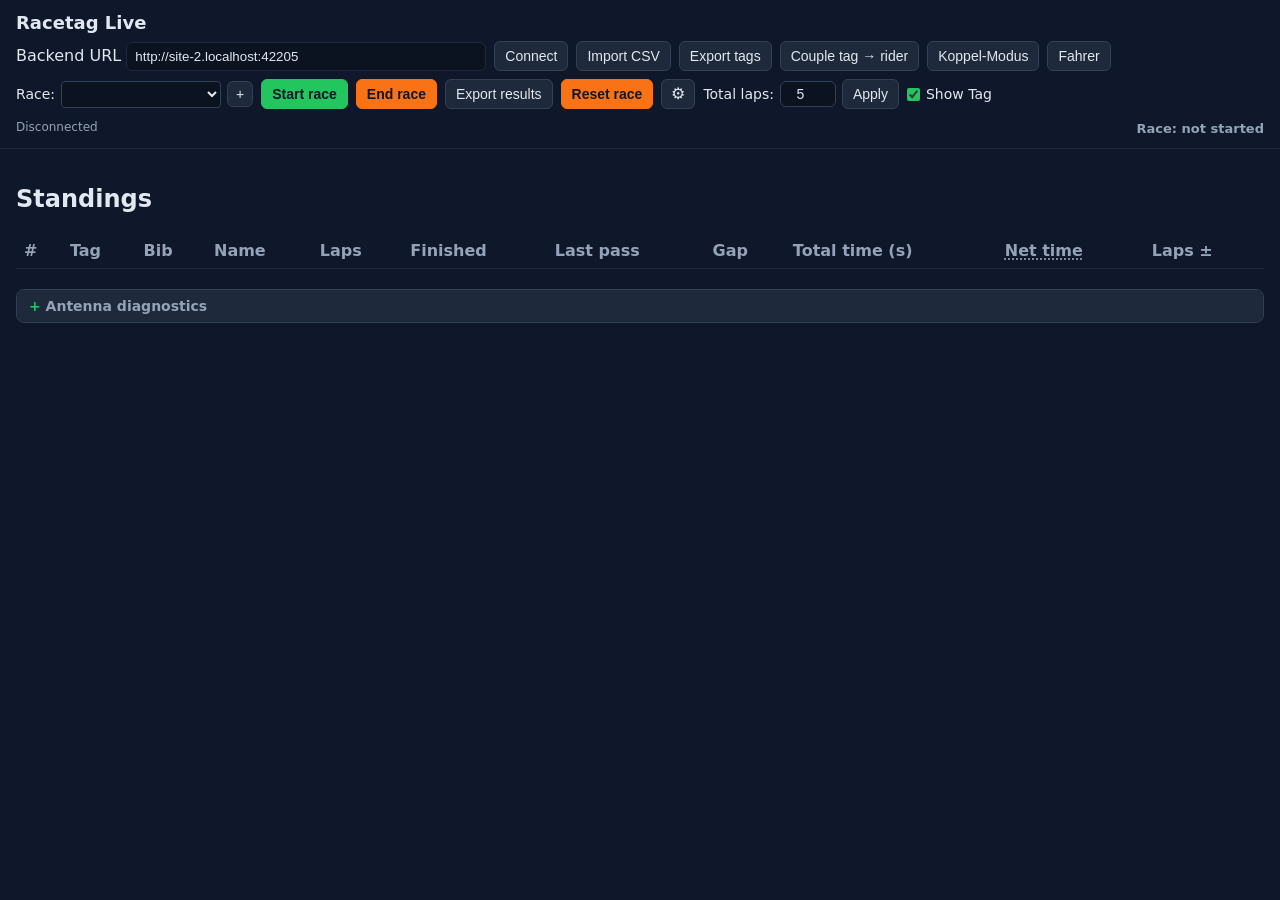
==== apps/frontend/index.html @ c3d9b05a "feat(coupling): auto-assign loop (W-077) — app shows number, wave couples it Assembly-line labelling" ====
<!doctype html>
<html lang="en">
  <head>
    <meta charset="utf-8" />
    <meta name="viewport" content="width=device-width, initial-scale=1" />
    <title>Racetag Live</title>
    <link rel="stylesheet" href="./styles.css" />
  </head>
  <body>
    <header>
      <h1>Racetag Live</h1>
      <div class="controls">
        <label>Backend URL
          <input id="backendUrl" type="text" />
        </label>
        <button id="connectBtn">Connect</button>
        <input id="csvFile" type="file" accept=".csv,.txt" style="display: none;" />
        <button id="importCsvBtn">Import CSV</button>
        <!-- Tag inventory: wave tags in a scratch race, download an
             import-ready start-list template of everything that was read -->
        <button id="exportTagsBtn"
          title="Download every tag read in this race as a start-list CSV template (wave tags, then export)">
          Export tags</button>
        <!-- W-012: Register rider button -->
        <button id="coupleTagBtn">Couple tag &#x2192; rider</button>
        <!-- W-075: serial coupling mode toggle -->
        <button id="coupleModeBtn"
          title="Serien-Kopplung: Tag scannen, Nummer tippen, Enter — viele Tags nacheinander">
          Koppel-Modus</button>
        <!-- W-076: rider editor (no reader needed; also via double-click on a
             standings row) -->
        <button id="ridersBtn"
          title="Fahrer suchen und bearbeiten — Name/Nummer ohne Reader eintragen (Nachmeldungen), optional in allen Rennen">
          Fahrer</button>
        <!-- Multi-race: race selector + create -->
        <label class="toggle-control race-select-control">
          Race:
          <select id="raceSelect"></select>
          <button id="newRaceBtn" title="Create a new race">+</button>
        </label>
        <!-- Race start (explicit-start model) -->
        <button id="startRaceBtn" class="btn-primary">Start race</button>
        <!-- End race (multi-race) -->
        <button id="endRaceBtn" class="btn-warn">End race</button>
        <!-- Reopen (undo accidental End race) — hidden unless race ended -->
        <button id="reopenRaceBtn" hidden>Reopen race</button>
        <!-- Export CSV results -->
        <button id="exportCsvBtn">Export results</button>
        <!-- W-036: Reset race -->
        <button id="resetRaceBtn" class="btn-warn">Reset race</button>
        <!-- W-074: Settings -->
        <button id="settingsBtn" class="btn-icon" title="Settings" aria-label="Open settings">&#9881;</button>
        <!-- W-036: Total laps -->
        <label class="toggle-control laps-control">
          Total laps:
          <input id="totalLapsInput" type="number" min="1" max="999" value="5" />
          <button id="applyLapsBtn">Apply</button>
        </label>
        <label class="toggle-control">
          <input id="tagColumnToggle" type="checkbox" checked />
          Show Tag
        </label>
      </div>
      <div class="status" id="status">Disconnected</div>
      <div class="race-status" id="raceStatus">Race: not started</div>
    </header>

    <main>
      <!-- W-013: CSV import errors collapsible -->
      <div id="importErrors" hidden>
        <button id="importErrorsToggle" class="import-errors-toggle">Show import errors</button>
        <ul id="importErrorList" class="import-error-list" hidden></ul>
      </div>

      <!-- W-075: Serial coupling mode panel. Standings stay visible below;
           the big card is readable across the gluing table. -->
      <section id="couplePanel" class="couple-panel" hidden>
        <div class="couple-panel-header">
          <h2>Koppel-Modus</h2>
          <span id="coupleCounter" class="couple-counter">0 gekoppelt</span>
          <label class="toggle-control">
            <input id="coupleBeepToggle" type="checkbox" checked /> Ton
          </label>
          <button id="coupleModeCloseBtn">Beenden</button>
        </div>
        <div id="coupleCard" class="couple-card couple-card--waiting">
          <div id="coupleCardState" class="couple-card-state">Tag an die Antenne halten&#8230;</div>
          <div id="coupleCardMain" class="couple-card-main"></div>
          <div id="coupleCardTag" class="couple-card-tag"></div>
          <div id="coupleQueueNote" class="couple-queue-note" hidden></div>
          <button id="coupleRecoupleBtn" hidden>&#196;ndern (neu koppeln)</button>
        </div>
        <!-- W-077: auto-assign loop — the app shows the next free number from
             the race's Nummernzirkel; waving an unknown tag couples it
             automatically and advances. Built for bulk labelling + tag
             recycling between races. -->
        <div class="couple-auto">
          <input id="coupleAutoRanges" type="text"
            placeholder="Nummernzirkel, z.B. 1-75 oder 101-175,181-190" />
          <button id="coupleAutoStartBtn" class="btn-primary">Auto-Zuweisung starten</button>
          <button id="coupleAutoStopBtn" hidden>Auto stoppen</button>
        </div>
        <div class="couple-form">
          <div class="modal-field">
            <label for="coupleBib">Startnummer</label>
            <input id="coupleBib" type="number" min="1" placeholder="z.B. 42" disabled />
          </div>
          <div class="modal-field">
            <label for="coupleName">Name (optional)</label>
            <input id="coupleName" type="text" disabled />
          </div>
          <div id="coupleWarn" class="modal-error" hidden></div>
          <div class="modal-actions">
            <button id="coupleSaveBtn" class="btn-primary" disabled>Speichern (Enter)</button>
            <button id="coupleSkipBtn">&#220;berspringen</button>
          </div>
        </div>
        <ul id="coupleLog" class="couple-log"></ul>
      </section>

      <section>
        <h2>Standings</h2>
        <table id="standingsTable">
          <thead>
            <tr>
              <th>#</th>
              <th class="tag-col">Tag</th>
              <th>Bib</th>
              <th>Name</th>
              <th>Laps</th>
              <th>Finished</th>
              <th>Last pass</th>
              <th>Gap</th>
              <th>Total time (s)</th>
              <th id="netTimeHeader" class="sortable-header"
                  title="Click to sort by net time (TT result) — click again for official order">Net time</th>
              <th>Laps&nbsp;±</th>
            </tr>
          </thead>
          <tbody></tbody>
        </table>
      </section>

      <!-- W-051: Antenna diagnostics panel (collapsed by default) -->
      <details id="diagnosticsPanel" class="diagnostics-panel">
        <summary>Antenna diagnostics</summary>
        <div class="diagnostics-body">
          <table id="diagnosticsTable">
            <thead>
              <tr>
                <th>Antenna</th>
                <th>Reads (last 60 s)</th>
              </tr>
            </thead>
            <tbody></tbody>
          </table>
        </div>
      </details>
    </main>

    <!-- W-012: Register rider modal
         DOM structure:
           #registerModal (backdrop, role=dialog, aria-modal=true)
             .modal-box
               h2 "Register rider"
               .modal-field  label + #modalTagId (readonly)
               .modal-field  label + #modalBib (number input)
               .modal-field  label + #modalName (text input)
               #modalError   (hidden error banner)
               .modal-actions
                 #modalSaveBtn
                 #modalCancelBtn
                 #modalRetryBtn (hidden until 401)
    -->
    <!-- W-076: Rider editor — edit bib/name WITHOUT a reader (late entries),
         search by number, optional propagation to all races (day model). -->
    <div id="ridersModal" class="modal-backdrop" role="dialog" aria-modal="true"
         aria-labelledby="ridersModalTitle" hidden>
      <div class="modal-box riders-box">
        <h2 id="ridersModalTitle" class="modal-title">Fahrer bearbeiten</h2>
        <div class="modal-field">
          <label for="ridersSearch">Suche (Nummer / Name / Tag)</label>
          <input id="ridersSearch" type="text" placeholder="z.B. 57" autocomplete="off" />
        </div>
        <ul id="ridersList" class="riders-list"></ul>
        <div class="modal-field">
          <label for="riderEditTag">Tag-ID</label>
          <input id="riderEditTag" type="text" readonly />
        </div>
        <div class="modal-field">
          <label for="riderEditBib">Startnummer</label>
          <input id="riderEditBib" type="number" min="1" />
        </div>
        <div class="modal-field">
          <label for="riderEditName">Name</label>
          <input id="riderEditName" type="text" />
        </div>
        <!-- Default OFF: with per-race Nummernzirkel + tag recycling the same
             tag carries DIFFERENT numbers in different races — propagating
             would corrupt earlier races' results. Tick only for a rider who
             genuinely keeps tag+number across races. -->
        <div class="modal-checkbox-row">
          <input id="riderEditAllRaces" type="checkbox" />
          <label for="riderEditAllRaces">In allen Rennen übernehmen (nur wenn Tag+Nummer den ganzen Tag behalten!)</label>
        </div>
        <div id="riderEditError" class="modal-error" hidden></div>
        <div class="modal-actions">
          <button id="riderEditSaveBtn" class="btn-primary" disabled>Speichern</button>
          <button id="ridersCloseBtn">Schließen</button>
        </div>
      </div>
    </div>

    <div id="registerModal" class="modal-backdrop" role="dialog" aria-modal="true"
         aria-labelledby="registerModalTitle" hidden>
      <div class="modal-box">
        <h2 id="registerModalTitle" class="modal-title">Register rider</h2>

        <div class="modal-field">
          <label for="modalTagId">Tag ID</label>
          <input id="modalTagId" type="text" readonly />
        </div>

        <div class="modal-field">
          <label for="modalBib">Bib number</label>
          <input id="modalBib" type="number" min="1" placeholder="e.g. 42" />
        </div>

        <div class="modal-field">
          <label for="modalName">Rider name</label>
          <input id="modalName" type="text" placeholder="e.g. Jane Doe" />
        </div>

        <div id="modalError" class="modal-error" hidden></div>

        <div class="modal-actions">
          <button id="modalSaveBtn" class="btn-primary">Save</button>
          <button id="modalCancelBtn">Cancel</button>
          <button id="modalRetryBtn" class="btn-warn" hidden>Retry</button>
        </div>
      </div>
    </div>

    <!-- Multi-race: create-race modal -->
    <div id="newRaceModal" class="modal-backdrop" role="dialog" aria-modal="true"
         aria-labelledby="newRaceModalTitle" hidden>
      <div class="modal-box">
        <h2 id="newRaceModalTitle" class="modal-title">Create race</h2>

        <div class="modal-field">
          <label for="newRaceName">Race name</label>
          <input id="newRaceName" type="text" placeholder="e.g. Volksradrennen Sonntag" />
        </div>

        <div class="modal-field">
          <label for="newRaceScheduled">Scheduled date / time</label>
          <input id="newRaceScheduled" type="datetime-local" />
        </div>

        <div class="modal-field">
          <label for="newRaceFormat">Race format</label>
          <select id="newRaceFormat">
            <option value="laps" selected>Fixed laps</option>
            <option value="time">Time + final laps</option>
          </select>
        </div>

        <div class="modal-field" id="newRaceLapsField">
          <label for="newRaceTotalLaps">Total laps</label>
          <input id="newRaceTotalLaps" type="number" min="1" max="999" value="5" />
        </div>

        <div class="modal-field" id="newRaceDurationField" hidden>
          <label for="newRaceDurationMin">Duration (minutes)</label>
          <input id="newRaceDurationMin" type="number" min="1" max="1440" value="30" />
        </div>

        <div class="modal-field" id="newRaceFinalLapsField" hidden>
          <label for="newRaceFinalLaps">Final laps after the bell</label>
          <input id="newRaceFinalLaps" type="number" min="0" max="99" value="3" />
        </div>

        <div class="modal-checkbox-row">
          <input id="newRacePerRider" type="checkbox" />
          <label for="newRacePerRider">
            Per-rider finish (each finishes independently — off = criterium)
          </label>
        </div>

        <div class="modal-field">
          <label for="newRaceSnapshotInterval">
            Auto-snapshot interval (seconds) &mdash; 0 disables
          </label>
          <input id="newRaceSnapshotInterval" type="number" min="0" max="3600" value="120" />
        </div>

        <div class="modal-checkbox-row">
          <input id="newRaceActivate" type="checkbox" checked />
          <label for="newRaceActivate">Activate this race after creating</label>
        </div>

        <div id="newRaceError" class="modal-error" hidden></div>

        <div class="modal-actions">
          <button id="newRaceSaveBtn" class="btn-primary">Create</button>
          <button id="newRaceCancelBtn">Cancel</button>
        </div>
      </div>
    </div>

    <!-- W-074: Settings modal
         Fields: Reader IP, Minimum lap interval, Total laps.
         DOM structure mirrors W-012 register-rider modal.
    -->
    <div id="settingsModal" class="modal-backdrop" role="dialog" aria-modal="true"
         aria-labelledby="settingsModalTitle" hidden>
      <div class="modal-box">
        <h2 id="settingsModalTitle" class="modal-title">Settings</h2>

        <div class="modal-field">
          <label for="settingsReaderIp">Reader IP</label>
          <input id="settingsReaderIp" type="text" placeholder="e.g. 192.168.1.100" />
        </div>

        <div class="modal-field">
          <label for="settingsMinLap">Minimum lap interval (s)</label>
          <input id="settingsMinLap" type="number" min="0" max="60" step="0.5" placeholder="8.0" />
        </div>

        <div class="modal-field">
          <label for="settingsTotalLaps">Total laps</label>
          <input id="settingsTotalLaps" type="number" min="1" max="999" step="1" placeholder="5" />
        </div>

        <div class="modal-field">
          <label for="settingsSnapshotInterval">
            Auto-snapshot interval (s) &mdash; active race; 0 disables
          </label>
          <input id="settingsSnapshotInterval" type="number" min="0" max="3600" step="1" placeholder="120" />
        </div>

        <div class="modal-field">
          <label for="settingsAntennaPower">
            Antenna power (0.1 dBm, 100&ndash;300; applied on next app restart)
          </label>
          <input id="settingsAntennaPower" type="number" min="100" max="300" step="10" placeholder="300" />
        </div>

        <div id="settingsError" class="modal-error" hidden></div>

        <div class="modal-actions">
          <button id="settingsSaveBtn" class="btn-primary">Save</button>
          <button id="settingsCancelBtn">Cancel</button>
        </div>
      </div>
    </div>

    <!-- Manual lap correction modal — opened by ✎ button per standings row. -->
    <div id="lapEditModal" class="modal-backdrop" role="dialog" aria-modal="true"
         aria-labelledby="lapEditModalTitle" hidden>
      <div class="modal-box">
        <h2 id="lapEditModalTitle" class="modal-title">Edit lap</h2>

        <div class="modal-field">
          <label>Rider</label>
          <input id="lapEditRider" type="text" readonly />
        </div>

        <div class="modal-field">
          <label>Current laps</label>
          <input id="lapEditCurrentLaps" type="text" readonly />
        </div>

        <div class="modal-field">
          <label for="lapEditTimestamp">
            Timestamp (UTC, leave empty for server now)
          </label>
          <input id="lapEditTimestamp" type="text"
                 placeholder="2026-06-25T18:30:00.000Z" />
        </div>

        <div class="modal-field">
          <label>Result status</label>
          <div class="status-actions">
            <button type="button" class="status-btn" data-status="dnf">DNF</button>
            <button type="button" class="status-btn" data-status="dns">DNS</button>
            <button type="button" class="status-btn" data-status="dsq">DSQ</button>
            <button type="button" class="status-btn" data-status="">Clear</button>
          </div>
        </div>

        <div id="lapEditError" class="modal-error" hidden></div>

        <div class="modal-actions">
          <button id="lapEditAddBtn" class="btn-primary">Add lap (+1)</button>
          <button id="lapEditRemoveBtn" class="btn-warn">Remove last lap (&minus;1)</button>
          <button id="lapEditResetBtn" class="btn-warn"
                  title="Delete ALL passes of this rider — fresh attempt">Reset rider</button>
          <button id="lapEditCancelBtn">Close</button>
        </div>
      </div>
    </div>

    <!-- W-012: Toast notification container (bottom-right) -->
    <div id="toastContainer" class="toast" aria-live="polite" aria-atomic="true"></div>

    <script src="./api.js"></script>
    <script src="./script.js"></script>
  </body>
</html>
---- apps/frontend/styles.css ----
:root {
  --bg: #0f172a;
  --fg: #e2e8f0;
  --muted: #94a3b8;
  --accent: #22c55e;
  --info: #38bdf8;
  --warn: #f97316;
  --error: #ef4444;
  --surface: #1e293b;
  --surface-hover: #243048;
  --border: #334155;
  --border-subtle: #1e293b;
}

* { box-sizing: border-box; }

body {
  margin: 0;
  font-family: system-ui, -apple-system, Segoe UI, Roboto, Ubuntu, Cantarell,
    Noto Sans, Helvetica, Arial, "Apple Color Emoji", "Segoe UI Emoji";
  background: var(--bg);
  color: var(--fg);
}

/* ---- Header ---- */
header {
  display: flex;
  align-items: center;
  justify-content: space-between;
  padding: 12px 16px;
  border-bottom: 1px solid var(--border-subtle);
  flex-wrap: wrap;
  gap: 8px;
}
h1 { font-size: 18px; margin: 0; }

.controls { display: flex; gap: 8px; align-items: center; flex-wrap: wrap; }
.controls input[type="text"] {
  background: #0b1220;
  color: var(--fg);
  border: 1px solid var(--border-subtle);
  padding: 6px 8px;
  border-radius: 6px;
  width: 360px;
}
.controls .toggle-control {
  display: inline-flex;
  align-items: center;
  gap: 6px;
  font-size: 14px;
  color: var(--fg);
  white-space: nowrap;
}
.controls .toggle-control input {
  width: auto;
  margin: 0;
  accent-color: var(--accent);
}

/* ---- Buttons ---- */
button {
  background: var(--surface);
  color: var(--fg);
  border: 1px solid var(--border);
  padding: 6px 10px;
  border-radius: 6px;
  cursor: pointer;
  font-size: 14px;
}
button:hover { background: var(--surface-hover); }
button:focus-visible { outline: 2px solid var(--accent); outline-offset: 2px; }

.btn-primary {
  background: var(--accent);
  color: #0f172a;
  border-color: var(--accent);
  font-weight: 600;
}
.btn-primary:hover { filter: brightness(1.1); }

.btn-warn {
  background: var(--warn);
  color: #0f172a;
  border-color: var(--warn);
  font-weight: 600;
}
.btn-warn:hover { filter: brightness(1.1); }

/* ---- Status bar ---- */
.status { font-size: 12px; color: var(--muted); white-space: nowrap; }
.race-status {
  font-size: 13px;
  font-weight: 600;
  color: var(--muted);
  margin-top: 4px;
}

/* ---- Main content ---- */
main { padding: 16px; }

/* ---- Standings table ---- */
table { width: 100%; border-collapse: collapse; }
th, td { padding: 8px; border-bottom: 1px solid var(--border-subtle); text-align: left; }
th { color: var(--muted); font-weight: 600; }
tbody tr:hover { background: #0b1220; }
.finished { color: var(--accent); font-weight: 600; }
.warning { color: var(--warn); }

/* ---- CSV import error list ---- */
.import-errors-toggle {
  font-size: 13px;
  margin-bottom: 4px;
}
.import-error-list {
  list-style: disc;
  padding-left: 20px;
  margin: 4px 0 12px;
  font-size: 13px;
  color: var(--warn);
}

/* ---- W-012 Register rider modal ---- */
/*
  Backdrop: fixed, full-viewport, semi-transparent dark overlay.
  Modal box: centred, 320 px wide, dark card, consistent with existing theme.
*/
.modal-backdrop {
  position: fixed;
  inset: 0;
  background: rgba(0, 0, 0, 0.65);
  display: flex;
  align-items: center;
  justify-content: center;
  z-index: 100;
  /* Hidden state managed via the `hidden` HTML attribute */
}

/* When hidden attribute is present, override to hide the backdrop */
.modal-backdrop[hidden] { display: none; }

.modal-box {
  background: #162032;
  border: 1px solid var(--border);
  border-radius: 10px;
  width: 320px;
  padding: 24px;
  display: flex;
  flex-direction: column;
  gap: 16px;
  box-shadow: 0 20px 60px rgba(0, 0, 0, 0.6);
}

.modal-title {
  margin: 0;
  font-size: 16px;
  font-weight: 700;
  color: var(--fg);
}

.modal-field {
  display: flex;
  flex-direction: column;
  gap: 4px;
}
.modal-field label {
  font-size: 12px;
  color: var(--muted);
  font-weight: 600;
  text-transform: uppercase;
  letter-spacing: 0.05em;
}
.modal-field input {
  background: #0b1220;
  color: var(--fg);
  border: 1px solid var(--border);
  padding: 8px 10px;
  border-radius: 6px;
  font-size: 14px;
  width: 100%;
}
.modal-field input:focus {
  outline: 2px solid var(--accent);
  outline-offset: 1px;
}
.modal-field input[readonly] {
  color: var(--muted);
  cursor: default;
}

.modal-error {
  background: rgba(239, 68, 68, 0.15);
  border: 1px solid var(--error);
  border-radius: 6px;
  padding: 8px 12px;
  font-size: 13px;
  color: var(--error);
}
.modal-error[hidden] { display: none; }

.modal-actions {
  display: flex;
  gap: 8px;
  justify-content: flex-end;
}

/* ---- W-012 Toast notification ---- */
/*
  Position: bottom-right, 200 px wide, auto-dismiss after 3 s.
  Hidden by default; .toast--visible slides it in.
*/
.toast {
  position: fixed;
  bottom: 24px;
  right: 24px;
  width: 200px;
  background: #1e3a2f;
  border: 1px solid var(--accent);
  color: var(--accent);
  border-radius: 8px;
  padding: 10px 14px;
  font-size: 13px;
  font-weight: 600;
  z-index: 200;
  pointer-events: none;
  opacity: 0;
  transform: translateY(8px);
  transition: opacity 200ms ease, transform 200ms ease;
}
.toast--visible {
  opacity: 1;
  transform: translateY(0);
}

/* Respect reduced-motion preference */
@media (prefers-reduced-motion: reduce) {
  .toast { transition: none; }
}

/* ---- Click-to-copy tag IDs (standings table + similar) ---- */
.tag-id-copyable {
  cursor: pointer;
  font-family: ui-monospace, SFMono-Regular, "SF Mono", Menlo, Consolas, monospace;
  font-size: 12px;
  letter-spacing: 0;
  text-decoration: underline dotted var(--muted);
  text-underline-offset: 3px;
  user-select: all;       /* one Cmd+A selects the whole tag id */
  transition: color 0.1s, opacity 0.1s;
}
.tag-id-copyable:hover {
  color: var(--fg);
  text-decoration-style: solid;
}
.tag-id-copyable:active {
  opacity: 0.6;
}

/* ---- Multi-race: checkbox row inside modals ---- */
.modal-checkbox-row {
  display: flex;
  align-items: center;
  gap: 8px;
  margin-top: 4px;
}
.modal-checkbox-row input[type="checkbox"] {
  width: auto;        /* override .modal-field input width:100% */
  margin: 0;
}
.modal-checkbox-row label {
  font-size: 13px;
  color: var(--fg);
  font-weight: normal;
  text-transform: none;
  letter-spacing: normal;
  cursor: pointer;
}

/* ---- Multi-race: race selector inline control ---- */
.race-select-control {
  gap: 4px;
}
.race-select-control select {
  background: #0b1220;
  color: var(--fg);
  border: 1px solid var(--border);
  border-radius: 4px;
  padding: 4px 6px;
  min-width: 160px;
}
.race-select-control button {
  padding: 4px 8px;
}

/* ---- W-036: Total-laps inline control ---- */
.laps-control {
  gap: 4px;
}
.laps-control input[type="number"] {
  width: 56px;
  background: #0b1220;
  color: var(--fg);
  border: 1px solid var(--border);
  padding: 4px 6px;
  border-radius: 6px;
  font-size: 14px;
  text-align: center;
}

/* ---- W-074: Settings gear button ---- */
.btn-icon {
  background: var(--surface);
  color: var(--fg);
  border: 1px solid var(--border);
  padding: 6px 9px;
  border-radius: 6px;
  cursor: pointer;
  font-size: 16px;
  line-height: 1;
}
.btn-icon:hover { background: var(--surface-hover); }
.btn-icon:focus-visible { outline: 2px solid var(--accent); outline-offset: 2px; }

/* ---- Manual lap correction buttons (per standings row) ----
   Compact +1/-1/edit cluster. Default state is muted so the table stays
   readable; hover/focus brings the colour out. */
.lap-actions {
  display: inline-flex;
  gap: 4px;
  white-space: nowrap;
}
.lap-actions button {
  padding: 2px 8px;
  font-size: 13px;
  line-height: 1.2;
  font-weight: 600;
  border-radius: 4px;
  min-width: 26px;
}
.lap-actions .lap-plus {
  background: rgba(34, 197, 94, 0.18);
  border-color: var(--accent);
  color: var(--accent);
}
.lap-actions .lap-plus:hover { background: var(--accent); color: #0f172a; }
.lap-actions .lap-minus {
  background: rgba(239, 68, 68, 0.15);
  border-color: var(--error);
  color: var(--error);
}
.lap-actions .lap-minus:hover { background: var(--error); color: #0f172a; }
.lap-actions .lap-edit {
  background: var(--surface);
  color: var(--muted);
}
.lap-actions .lap-edit:hover { color: var(--fg); }
.lap-actions button:disabled {
  opacity: 0.35;
  cursor: not-allowed;
}

/* ---- F3: DNF/DNS/DSQ status badges + rows ---- */
.status-row { opacity: 0.6; }
.status-badge {
  display: inline-block;
  font-size: 11px;
  font-weight: 700;
  padding: 1px 6px;
  border-radius: 4px;
  letter-spacing: 0.05em;
  vertical-align: middle;
}
.status-dnf { background: rgba(249, 115, 22, 0.2); color: var(--warn); border: 1px solid var(--warn); }
.status-dns { background: rgba(148, 163, 184, 0.2); color: var(--muted); border: 1px solid var(--muted); }
.status-dsq { background: rgba(239, 68, 68, 0.2); color: var(--error); border: 1px solid var(--error); }

/* ---- F3: status buttons in the lap-edit modal ---- */
.status-actions { display: flex; gap: 6px; flex-wrap: wrap; }
.status-actions .status-btn {
  flex: 1;
  min-width: 56px;
  padding: 6px 8px;
  font-size: 13px;
  font-weight: 600;
  background: var(--surface);
  color: var(--fg);
  border: 1px solid var(--border);
  border-radius: 6px;
  cursor: pointer;
}
.status-actions .status-btn:hover { background: var(--surface-hover); }
.status-actions .status-btn--active {
  border-color: var(--accent);
  color: var(--accent);
  box-shadow: inset 0 0 0 1px var(--accent);
}

/* ---- TT: sortable Net-time header ---- */
.sortable-header {
  cursor: pointer;
  user-select: none;
  text-decoration: underline dotted var(--muted);
  text-underline-offset: 3px;
}
.sortable-header:hover { color: var(--fg); }
.sortable-header.sort-active { color: var(--accent); }

/* ---- F5: missed-read warning marker ---- */
.missed-read {
  color: var(--warn);
  font-weight: 700;
  cursor: help;
  margin-left: 4px;
}

/* ---- W-075: Serial coupling mode (Koppel-Modus) ----
   Big feedback card readable across the gluing table; green = new tag
   (action: type the bib), blue = already coupled (label verification),
   orange = re-coupling an existing tag. */
.couple-panel {
  border: 1px solid var(--border);
  border-radius: 10px;
  padding: 16px;
  margin-bottom: 20px;
  display: flex;
  flex-direction: column;
  gap: 14px;
}
/* display:flex above beats the UA's [hidden]{display:none} — restore it
   (same pattern as .modal-backdrop[hidden]). */
.couple-panel[hidden] { display: none; }
.couple-panel-header {
  display: flex;
  align-items: center;
  gap: 12px;
  flex-wrap: wrap;
}
.couple-panel-header h2 { margin: 0; font-size: 16px; }
.couple-counter { color: var(--muted); font-size: 13px; }
.couple-panel-header .toggle-control { margin-left: auto; }
.couple-card {
  min-height: 110px;
  display: flex;
  flex-direction: column;
  align-items: center;
  justify-content: center;
  gap: 6px;
  padding: 14px;
  text-align: center;
  border-radius: 10px;
  border: 2px dashed var(--border);
  transition: background 150ms ease, border-color 150ms ease;
}
.couple-card--waiting { color: var(--muted); }
.couple-card--new {
  border: 2px solid var(--accent);
  background: rgba(34, 197, 94, 0.12);
}
.couple-card--known {
  border: 2px solid var(--info);
  background: rgba(56, 189, 248, 0.12);
}
.couple-card--recouple {
  border: 2px solid var(--warn);
  background: rgba(249, 115, 22, 0.12);
}
.couple-card-state {
  font-size: 12px;
  font-weight: 700;
  text-transform: uppercase;
  letter-spacing: 0.08em;
  color: var(--muted);
}
.couple-card--new .couple-card-state { color: var(--accent); }
.couple-card--known .couple-card-state { color: var(--info); }
.couple-card--recouple .couple-card-state { color: var(--warn); }
.couple-card-main {
  font-size: 40px;
  font-weight: 800;
  line-height: 1.1;
}
.couple-card-tag {
  font-family: ui-monospace, SFMono-Regular, "SF Mono", Menlo, Consolas, monospace;
  font-size: 12px;
  color: var(--muted);
}
.couple-queue-note {
  color: var(--warn);
  font-size: 13px;
  font-weight: 600;
}
.couple-auto {
  display: flex;
  gap: 8px;
  align-items: center;
  flex-wrap: wrap;
}
.couple-auto input {
  flex: 1;
  min-width: 220px;
  background: #0b1220;
  color: var(--fg);
  border: 1px solid var(--border);
  padding: 8px 10px;
  border-radius: 6px;
  font-size: 14px;
}
.couple-form {
  max-width: 420px;
  display: flex;
  flex-direction: column;
  gap: 12px;
}
.couple-log {
  list-style: none;
  margin: 0;
  padding: 0;
  max-height: 180px;
  overflow-y: auto;
  font-size: 13px;
}
.couple-log li {
  padding: 4px 0;
  border-bottom: 1px solid var(--border-subtle);
}
.couple-log-divider { color: var(--muted); text-align: center; }
.couple-mode-active {
  border-color: var(--accent);
  color: var(--accent);
}

/* ---- W-076: Rider editor modal ---- */
.riders-box { width: 440px; max-height: 85vh; overflow-y: auto; }
.riders-list {
  list-style: none;
  margin: 0;
  padding: 0;
  max-height: 200px;
  overflow-y: auto;
  border: 1px solid var(--border);
  border-radius: 6px;
  font-size: 13px;
}
.riders-list li {
  padding: 6px 10px;
  border-bottom: 1px solid var(--border-subtle);
  cursor: pointer;
}
.riders-list li:hover { background: var(--surface-hover); }
.riders-list li.riders-list--selected {
  background: rgba(34, 197, 94, 0.15);
  border-left: 3px solid var(--accent);
}
.riders-list-tag {
  font-family: ui-monospace, SFMono-Regular, "SF Mono", Menlo, Consolas, monospace;
  font-size: 11px;
  color: var(--muted);
  float: right;
}
.riders-list-empty { color: var(--muted); cursor: default; }
.riders-list-empty:hover { background: none; }

/* ---- W-051: Antenna diagnostics panel ---- */
.diagnostics-panel {
  margin-top: 20px;
  border: 1px solid var(--border);
  border-radius: 8px;
  overflow: hidden;
}
.diagnostics-panel summary {
  padding: 8px 12px;
  background: var(--surface);
  cursor: pointer;
  font-weight: 600;
  font-size: 14px;
  color: var(--muted);
  user-select: none;
  list-style: none;
}
.diagnostics-panel summary::-webkit-details-marker { display: none; }
.diagnostics-panel summary::before {
  content: '+ ';
  color: var(--accent);
}
.diagnostics-panel[open] summary::before {
  content: '- ';
}
.diagnostics-panel summary:hover { background: var(--surface-hover); }
.diagnostics-body {
  padding: 8px 12px;
  background: var(--bg);
}
#diagnosticsTable {
  width: auto;
  min-width: 200px;
}
#diagnosticsTable th,
#diagnosticsTable td {
  padding: 6px 12px;
}
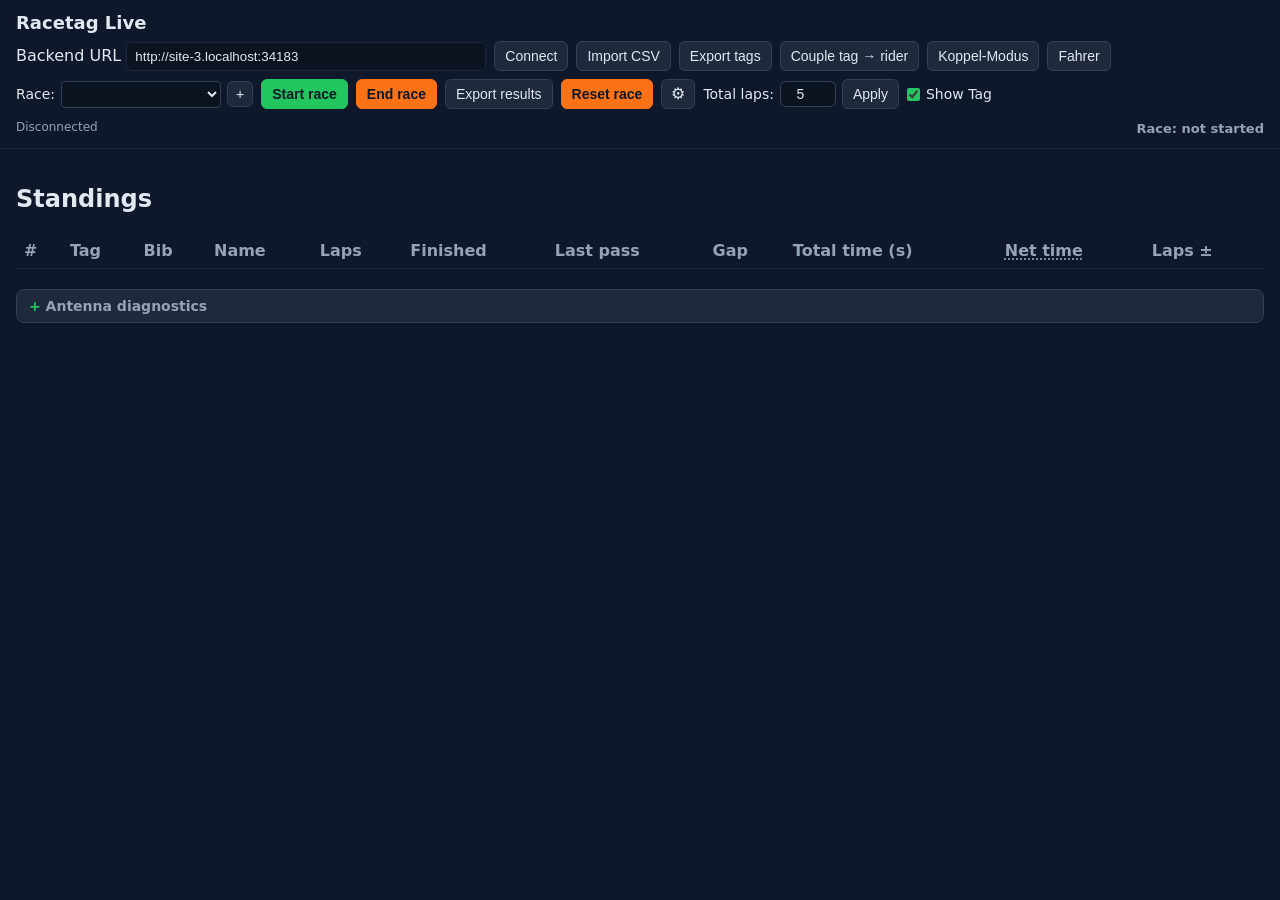
==== commit 1737a8d6: "feat(riders): Verein + UCI-ID master data and SRB official-result export (W-078) Riders carry verein" ====
--- a/apps/frontend/index.html
+++ b/apps/frontend/index.html
@@ -195,6 +195,14 @@
           <label for="riderEditName">Name</label>
           <input id="riderEditName" type="text" />
         </div>
+        <div class="modal-field">
+          <label for="riderEditVerein">Verein</label>
+          <input id="riderEditVerein" type="text" />
+        </div>
+        <div class="modal-field">
+          <label for="riderEditUci">UCI-ID</label>
+          <input id="riderEditUci" type="text" inputmode="numeric" />
+        </div>
         <!-- Default OFF: with per-race Nummernzirkel + tag recycling the same
              tag carries DIFFERENT numbers in different races — propagating
              would corrupt earlier races' results. Tick only for a rider who
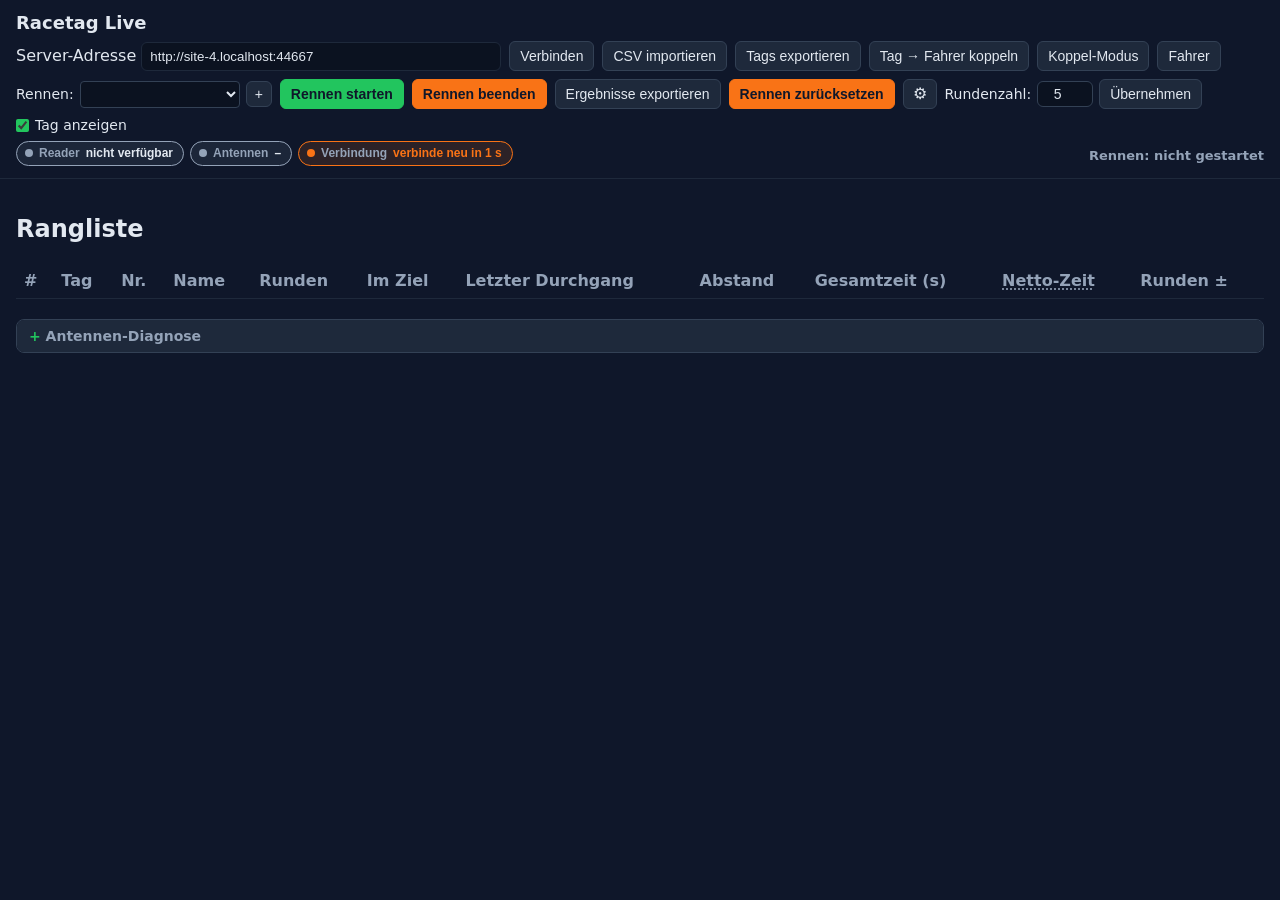
==== commit 005b23c0: "feat(windows): unattended Windows operation for a non-technical operator Implements docs/PLAN-WINDOW" ====
--- a/apps/frontend/index.html
+++ b/apps/frontend/index.html
@@ -1,5 +1,5 @@
 <!doctype html>
-<html lang="en">
+<html lang="de">
   <head>
     <meta charset="utf-8" />
     <meta name="viewport" content="width=device-width, initial-scale=1" />
@@ -10,19 +10,20 @@
     <header>
       <h1>Racetag Live</h1>
       <div class="controls">
-        <label>Backend URL
+        <!-- Hidden in the desktop build (D4): the backend is always same-origin. -->
+        <label id="backendUrlControl">Server-Adresse
           <input id="backendUrl" type="text" />
         </label>
-        <button id="connectBtn">Connect</button>
+        <button id="connectBtn">Verbinden</button>
         <input id="csvFile" type="file" accept=".csv,.txt" style="display: none;" />
-        <button id="importCsvBtn">Import CSV</button>
+        <button id="importCsvBtn">CSV importieren</button>
         <!-- Tag inventory: wave tags in a scratch race, download an
              import-ready start-list template of everything that was read -->
         <button id="exportTagsBtn"
-          title="Download every tag read in this race as a start-list CSV template (wave tags, then export)">
-          Export tags</button>
+          title="Alle in diesem Rennen gelesenen Tags als Startlisten-Vorlage (CSV) speichern">
+          Tags exportieren</button>
         <!-- W-012: Register rider button -->
-        <button id="coupleTagBtn">Couple tag &#x2192; rider</button>
+        <button id="coupleTagBtn">Tag &#x2192; Fahrer koppeln</button>
         <!-- W-075: serial coupling mode toggle -->
         <button id="coupleModeBtn"
           title="Serien-Kopplung: Tag scannen, Nummer tippen, Enter — viele Tags nacheinander">
@@ -34,41 +35,65 @@
           Fahrer</button>
         <!-- Multi-race: race selector + create -->
         <label class="toggle-control race-select-control">
-          Race:
+          Rennen:
           <select id="raceSelect"></select>
-          <button id="newRaceBtn" title="Create a new race">+</button>
+          <button id="newRaceBtn" title="Neues Rennen anlegen" aria-label="Neues Rennen anlegen">+</button>
         </label>
         <!-- Race start (explicit-start model) -->
-        <button id="startRaceBtn" class="btn-primary">Start race</button>
+        <button id="startRaceBtn" class="btn-primary">Rennen starten</button>
         <!-- End race (multi-race) -->
-        <button id="endRaceBtn" class="btn-warn">End race</button>
+        <button id="endRaceBtn" class="btn-warn">Rennen beenden</button>
         <!-- Reopen (undo accidental End race) — hidden unless race ended -->
-        <button id="reopenRaceBtn" hidden>Reopen race</button>
+        <button id="reopenRaceBtn" hidden>Rennen wieder öffnen</button>
         <!-- Export CSV results -->
-        <button id="exportCsvBtn">Export results</button>
+        <button id="exportCsvBtn">Ergebnisse exportieren</button>
         <!-- W-036: Reset race -->
-        <button id="resetRaceBtn" class="btn-warn">Reset race</button>
+        <button id="resetRaceBtn" class="btn-warn">Rennen zurücksetzen</button>
         <!-- W-074: Settings -->
-        <button id="settingsBtn" class="btn-icon" title="Settings" aria-label="Open settings">&#9881;</button>
+        <button id="settingsBtn" class="btn-icon" title="Einstellungen" aria-label="Einstellungen öffnen">&#9881;</button>
         <!-- W-036: Total laps -->
         <label class="toggle-control laps-control">
-          Total laps:
+          Rundenzahl:
           <input id="totalLapsInput" type="number" min="1" max="999" value="5" />
-          <button id="applyLapsBtn">Apply</button>
+          <button id="applyLapsBtn">Übernehmen</button>
         </label>
-        <label class="toggle-control">
+        <!-- Desktop build: moved into Settings → Erweitert (script.js applyAppMode) -->
+        <label id="tagColumnControl" class="toggle-control">
           <input id="tagColumnToggle" type="checkbox" checked />
-          Show Tag
+          Tag anzeigen
         </label>
       </div>
-      <div class="status" id="status">Disconnected</div>
-      <div class="race-status" id="raceStatus">Race: not started</div>
+      <!-- D1: status bar. Three pills (colour + hover detail, rewritten live by
+           script.js via data-tip) plus a transient message area for
+           setStatus() texts such as CSV import progress. -->
+      <div id="statusBar" class="status-bar">
+        <button id="pillReader" type="button" class="status-pill status-pill--neutral">
+          <span class="status-pill-dot" aria-hidden="true"></span>
+          <span class="status-pill-label">Reader</span>
+          <span id="pillReaderText" class="status-pill-text">&ndash;</span>
+        </button>
+        <button id="pillAntennas" type="button" class="status-pill status-pill--neutral">
+          <span class="status-pill-dot" aria-hidden="true"></span>
+          <span class="status-pill-label">Antennen</span>
+          <span id="pillAntennasText" class="status-pill-text">&ndash;</span>
+        </button>
+        <button id="pillConnection" type="button" class="status-pill status-pill--warn">
+          <span class="status-pill-dot" aria-hidden="true"></span>
+          <span class="status-pill-label">Verbindung</span>
+          <span id="pillConnectionText" class="status-pill-text">verbinde&hellip;</span>
+        </button>
+        <span id="statusMessage" class="status-message" role="status" aria-live="polite" hidden></span>
+        <!-- D7: shown only when GitHub has a newer release than /config version -->
+        <a id="updateNotice" class="update-notice" href="https://github.com/jan-knoblich/racetag/releases/latest"
+           target="_blank" rel="noopener noreferrer" hidden></a>
+      </div>
+      <div class="race-status" id="raceStatus">Rennen: nicht gestartet</div>
     </header>
 
     <main>
       <!-- W-013: CSV import errors collapsible -->
       <div id="importErrors" hidden>
-        <button id="importErrorsToggle" class="import-errors-toggle">Show import errors</button>
+        <button id="importErrorsToggle" class="import-errors-toggle">Importfehler anzeigen</button>
         <ul id="importErrorList" class="import-error-list" hidden></ul>
       </div>
 
@@ -78,7 +103,7 @@
         <div class="couple-panel-header">
           <h2>Koppel-Modus</h2>
           <span id="coupleCounter" class="couple-counter">0 gekoppelt</span>
-          <label class="toggle-control">
+          <label id="coupleBeepControl" class="toggle-control">
             <input id="coupleBeepToggle" type="checkbox" checked /> Ton
           </label>
           <button id="coupleModeCloseBtn">Beenden</button>
@@ -119,37 +144,40 @@
       </section>
 
       <section>
-        <h2>Standings</h2>
+        <h2>Rangliste</h2>
+        <!-- Narrow windows scroll the table sideways instead of the page. -->
+        <div class="table-scroll">
         <table id="standingsTable">
           <thead>
             <tr>
-              <th>#</th>
-              <th class="tag-col">Tag</th>
-              <th>Bib</th>
-              <th>Name</th>
-              <th>Laps</th>
-              <th>Finished</th>
-              <th>Last pass</th>
-              <th>Gap</th>
-              <th>Total time (s)</th>
+              <th id="standingsColPos">#</th>
+              <th id="standingsColTag" class="tag-col">Tag</th>
+              <th id="standingsColBib">Nr.</th>
+              <th id="standingsColName">Name</th>
+              <th id="standingsColLaps">Runden</th>
+              <th id="standingsColFinished">Im Ziel</th>
+              <th id="standingsColLastPass">Letzter Durchgang</th>
+              <th id="standingsColGap">Abstand</th>
+              <th id="standingsColTotal">Gesamtzeit (s)</th>
               <th id="netTimeHeader" class="sortable-header"
-                  title="Click to sort by net time (TT result) — click again for official order">Net time</th>
-              <th>Laps&nbsp;±</th>
+                  title="Klick sortiert nach Netto-Zeit (Zeitfahren) – nochmal Klick: offizielle Reihenfolge">Netto-Zeit</th>
+              <th id="standingsColLapActions">Runden&nbsp;±</th>
             </tr>
           </thead>
           <tbody></tbody>
         </table>
+        </div>
       </section>
 
       <!-- W-051: Antenna diagnostics panel (collapsed by default) -->
       <details id="diagnosticsPanel" class="diagnostics-panel">
-        <summary>Antenna diagnostics</summary>
+        <summary id="diagnosticsSummary">Antennen-Diagnose</summary>
         <div class="diagnostics-body">
           <table id="diagnosticsTable">
             <thead>
               <tr>
-                <th>Antenna</th>
-                <th>Reads (last 60 s)</th>
+                <th id="diagnosticsColAntenna">Antenne</th>
+                <th id="diagnosticsColPasses">Durchgänge (letzte 60 s)</th>
               </tr>
             </thead>
             <tbody></tbody>
@@ -162,7 +190,7 @@
          DOM structure:
            #registerModal (backdrop, role=dialog, aria-modal=true)
              .modal-box
-               h2 "Register rider"
+               h2 "Fahrer koppeln"
                .modal-field  label + #modalTagId (readonly)
                .modal-field  label + #modalBib (number input)
                .modal-field  label + #modalName (text input)
@@ -210,6 +238,7 @@
         <div class="modal-checkbox-row">
           <input id="riderEditAllRaces" type="checkbox" />
           <label for="riderEditAllRaces">In allen Rennen übernehmen (nur wenn Tag+Nummer den ganzen Tag behalten!)</label>
+          <button type="button" id="riderEditAllRacesInfo" class="rt-info" aria-label="Erklärung: In allen Rennen übernehmen">i</button>
         </div>
         <div id="riderEditError" class="modal-error" hidden></div>
         <div class="modal-actions">
@@ -222,29 +251,29 @@
     <div id="registerModal" class="modal-backdrop" role="dialog" aria-modal="true"
          aria-labelledby="registerModalTitle" hidden>
       <div class="modal-box">
-        <h2 id="registerModalTitle" class="modal-title">Register rider</h2>
-
-        <div class="modal-field">
-          <label for="modalTagId">Tag ID</label>
+        <h2 id="registerModalTitle" class="modal-title">Fahrer koppeln</h2>
+
+        <div class="modal-field">
+          <label for="modalTagId">Tag-ID</label>
           <input id="modalTagId" type="text" readonly />
         </div>
 
         <div class="modal-field">
-          <label for="modalBib">Bib number</label>
-          <input id="modalBib" type="number" min="1" placeholder="e.g. 42" />
-        </div>
-
-        <div class="modal-field">
-          <label for="modalName">Rider name</label>
-          <input id="modalName" type="text" placeholder="e.g. Jane Doe" />
+          <label for="modalBib">Startnummer</label>
+          <input id="modalBib" type="number" min="1" placeholder="z. B. 42" />
+        </div>
+
+        <div class="modal-field">
+          <label for="modalName">Name des Fahrers</label>
+          <input id="modalName" type="text" placeholder="z. B. Erika Mustermann" />
         </div>
 
         <div id="modalError" class="modal-error" hidden></div>
 
         <div class="modal-actions">
-          <button id="modalSaveBtn" class="btn-primary">Save</button>
-          <button id="modalCancelBtn">Cancel</button>
-          <button id="modalRetryBtn" class="btn-warn" hidden>Retry</button>
+          <button id="modalSaveBtn" class="btn-primary">Speichern</button>
+          <button id="modalCancelBtn">Abbrechen</button>
+          <button id="modalRetryBtn" class="btn-warn" hidden>Erneut versuchen</button>
         </div>
       </div>
     </div>
@@ -253,112 +282,174 @@
     <div id="newRaceModal" class="modal-backdrop" role="dialog" aria-modal="true"
          aria-labelledby="newRaceModalTitle" hidden>
       <div class="modal-box">
-        <h2 id="newRaceModalTitle" class="modal-title">Create race</h2>
-
-        <div class="modal-field">
-          <label for="newRaceName">Race name</label>
-          <input id="newRaceName" type="text" placeholder="e.g. Volksradrennen Sonntag" />
-        </div>
-
-        <div class="modal-field">
-          <label for="newRaceScheduled">Scheduled date / time</label>
+        <h2 id="newRaceModalTitle" class="modal-title">Rennen anlegen</h2>
+
+        <div class="modal-field">
+          <label for="newRaceName">Name des Rennens</label>
+          <input id="newRaceName" type="text" placeholder="z. B. Volksradrennen Sonntag" />
+        </div>
+
+        <div class="modal-field">
+          <label for="newRaceScheduled">Geplanter Start (Datum / Uhrzeit)</label>
           <input id="newRaceScheduled" type="datetime-local" />
         </div>
 
         <div class="modal-field">
-          <label for="newRaceFormat">Race format</label>
+          <div class="modal-field-head">
+            <label for="newRaceFormat">Rennformat</label>
+            <button type="button" id="newRaceFormatInfo" class="rt-info" aria-label="Erklärung: Rennformat">i</button>
+          </div>
           <select id="newRaceFormat">
-            <option value="laps" selected>Fixed laps</option>
-            <option value="time">Time + final laps</option>
+            <option value="laps" selected>Feste Rundenzahl</option>
+            <option value="time">Zeit + Schlussrunden</option>
           </select>
         </div>
 
         <div class="modal-field" id="newRaceLapsField">
-          <label for="newRaceTotalLaps">Total laps</label>
+          <label for="newRaceTotalLaps">Rundenzahl</label>
           <input id="newRaceTotalLaps" type="number" min="1" max="999" value="5" />
         </div>
 
         <div class="modal-field" id="newRaceDurationField" hidden>
-          <label for="newRaceDurationMin">Duration (minutes)</label>
+          <label for="newRaceDurationMin">Dauer (Minuten)</label>
           <input id="newRaceDurationMin" type="number" min="1" max="1440" value="30" />
         </div>
 
         <div class="modal-field" id="newRaceFinalLapsField" hidden>
-          <label for="newRaceFinalLaps">Final laps after the bell</label>
+          <div class="modal-field-head">
+            <label for="newRaceFinalLaps">Schlussrunden nach der Glocke</label>
+            <button type="button" id="newRaceFinalLapsInfo" class="rt-info" aria-label="Erklärung: Schlussrunden">i</button>
+          </div>
           <input id="newRaceFinalLaps" type="number" min="0" max="99" value="3" />
         </div>
 
         <div class="modal-checkbox-row">
           <input id="newRacePerRider" type="checkbox" />
           <label for="newRacePerRider">
-            Per-rider finish (each finishes independently — off = criterium)
+            Einzelwertung (jeder Fahrer beendet sein Rennen selbst – aus = Kriterium)
           </label>
-        </div>
-
-        <div class="modal-field">
-          <label for="newRaceSnapshotInterval">
-            Auto-snapshot interval (seconds) &mdash; 0 disables
-          </label>
+          <button type="button" id="newRacePerRiderInfo" class="rt-info" aria-label="Erklärung: Einzelwertung">i</button>
+        </div>
+
+        <div class="modal-field">
+          <div class="modal-field-head">
+            <label for="newRaceSnapshotInterval">
+              Auto-Snapshot-Intervall (Sekunden) &ndash; 0 = aus
+            </label>
+            <button type="button" id="newRaceSnapshotIntervalInfo" class="rt-info" aria-label="Erklärung: Auto-Snapshot-Intervall">i</button>
+          </div>
           <input id="newRaceSnapshotInterval" type="number" min="0" max="3600" value="120" />
         </div>
 
         <div class="modal-checkbox-row">
           <input id="newRaceActivate" type="checkbox" checked />
-          <label for="newRaceActivate">Activate this race after creating</label>
+          <label for="newRaceActivate">Dieses Rennen nach dem Anlegen aktivieren</label>
         </div>
 
         <div id="newRaceError" class="modal-error" hidden></div>
 
         <div class="modal-actions">
-          <button id="newRaceSaveBtn" class="btn-primary">Create</button>
-          <button id="newRaceCancelBtn">Cancel</button>
+          <button id="newRaceSaveBtn" class="btn-primary">Anlegen</button>
+          <button id="newRaceCancelBtn">Abbrechen</button>
         </div>
       </div>
     </div>
 
-    <!-- W-074: Settings modal
-         Fields: Reader IP, Minimum lap interval, Total laps.
-         DOM structure mirrors W-012 register-rider modal.
+    <!-- W-074: Settings modal (C4, D4, D6)
+         Sections: Reader (live status, discovery, reconnect, IP, power),
+         Rennen (lap interval, total laps, snapshot interval), Erweitert
+         (desktop only; receives the tag-column toggle), Hilfe & Support
+         (assistant, desktop-only data folder + support bundle, version).
+         Only the input fields are applied by "Speichern" (sticky footer); the
+         action buttons act immediately.
     -->
     <div id="settingsModal" class="modal-backdrop" role="dialog" aria-modal="true"
          aria-labelledby="settingsModalTitle" hidden>
-      <div class="modal-box">
-        <h2 id="settingsModalTitle" class="modal-title">Settings</h2>
-
-        <div class="modal-field">
-          <label for="settingsReaderIp">Reader IP</label>
-          <input id="settingsReaderIp" type="text" placeholder="e.g. 192.168.1.100" />
-        </div>
-
-        <div class="modal-field">
-          <label for="settingsMinLap">Minimum lap interval (s)</label>
-          <input id="settingsMinLap" type="number" min="0" max="60" step="0.5" placeholder="8.0" />
-        </div>
-
-        <div class="modal-field">
-          <label for="settingsTotalLaps">Total laps</label>
-          <input id="settingsTotalLaps" type="number" min="1" max="999" step="1" placeholder="5" />
-        </div>
-
-        <div class="modal-field">
-          <label for="settingsSnapshotInterval">
-            Auto-snapshot interval (s) &mdash; active race; 0 disables
-          </label>
-          <input id="settingsSnapshotInterval" type="number" min="0" max="3600" step="1" placeholder="120" />
-        </div>
-
-        <div class="modal-field">
-          <label for="settingsAntennaPower">
-            Antenna power (0.1 dBm, 100&ndash;300; applied on next app restart)
-          </label>
-          <input id="settingsAntennaPower" type="number" min="100" max="300" step="10" placeholder="300" />
-        </div>
-
-        <div id="settingsError" class="modal-error" hidden></div>
-
-        <div class="modal-actions">
-          <button id="settingsSaveBtn" class="btn-primary">Save</button>
-          <button id="settingsCancelBtn">Cancel</button>
+      <div class="modal-box settings-box">
+        <h2 id="settingsModalTitle" class="modal-title">Einstellungen</h2>
+
+        <section class="settings-section" aria-labelledby="settingsReaderHeading">
+          <h3 id="settingsReaderHeading" class="settings-section-title">Reader</h3>
+          <div id="settingsReaderStatus" class="settings-reader-status settings-reader-status--neutral">&ndash;</div>
+          <div class="settings-button-row">
+            <button id="readerDiscoverBtn" type="button"
+              title="Sucht den Reader automatisch im Netzwerk">Reader suchen</button>
+            <button id="readerRestartBtn" type="button"
+              title="Verbindung zum Reader neu aufbauen">Reader neu verbinden</button>
+          </div>
+          <div id="readerDiscoverStatus" class="inline-status" hidden></div>
+          <ul id="readerCandidates" class="reader-candidates" hidden></ul>
+
+          <div class="modal-field">
+            <div class="modal-field-head">
+              <label for="settingsReaderIp">Reader-Adresse (IP)</label>
+              <button type="button" id="settingsReaderIpInfo" class="rt-info" aria-label="Erklärung: Reader-Adresse">i</button>
+            </div>
+            <input id="settingsReaderIp" type="text" placeholder="z. B. 192.168.178.22" />
+          </div>
+
+          <div class="modal-field">
+            <div class="modal-field-head">
+              <label for="settingsAntennaPower">Antennenleistung (0,1 dBm, 100&ndash;300)</label>
+              <button type="button" id="settingsAntennaPowerInfo" class="rt-info" aria-label="Erklärung: Antennenleistung">i</button>
+            </div>
+            <input id="settingsAntennaPower" type="number" min="100" max="300" step="10" placeholder="300" />
+          </div>
+        </section>
+
+        <section class="settings-section" aria-labelledby="settingsRaceHeading">
+          <h3 id="settingsRaceHeading" class="settings-section-title">Rennen</h3>
+          <div class="modal-field">
+            <div class="modal-field-head">
+              <label for="settingsMinLap">Mindest-Rundenabstand (s)</label>
+              <button type="button" id="settingsMinLapInfo" class="rt-info" aria-label="Erklärung: Mindest-Rundenabstand">i</button>
+            </div>
+            <input id="settingsMinLap" type="number" min="0" max="60" step="0.5" placeholder="8.0" />
+          </div>
+
+          <div class="modal-field">
+            <div class="modal-field-head">
+              <label for="settingsTotalLaps">Rundenzahl</label>
+              <button type="button" id="settingsTotalLapsInfo" class="rt-info" aria-label="Erklärung: Rundenzahl">i</button>
+            </div>
+            <input id="settingsTotalLaps" type="number" min="1" max="999" step="1" placeholder="5" />
+          </div>
+
+          <div class="modal-field">
+            <div class="modal-field-head">
+              <label for="settingsSnapshotInterval">
+                Auto-Snapshot-Intervall (s) &ndash; aktives Rennen; 0 = aus
+              </label>
+              <button type="button" id="settingsSnapshotIntervalInfo" class="rt-info" aria-label="Erklärung: Auto-Snapshot-Intervall">i</button>
+            </div>
+            <input id="settingsSnapshotInterval" type="number" min="0" max="3600" step="1" placeholder="120" />
+          </div>
+        </section>
+
+        <details id="settingsAdvanced" class="settings-details" hidden>
+          <summary id="settingsAdvancedSummary">Erweitert</summary>
+          <div id="settingsAdvancedBody" class="settings-details-body"></div>
+        </details>
+
+        <section class="settings-section" aria-labelledby="settingsSupportHeading">
+          <h3 id="settingsSupportHeading" class="settings-section-title">Hilfe &amp; Support</h3>
+          <div class="settings-button-row">
+            <button id="assistantOpenBtn" type="button">Einrichtungs-Assistent</button>
+            <button id="openDataFolderBtn" type="button" hidden>Datenordner öffnen</button>
+            <button id="supportBundleBtn" type="button" hidden>Support-Paket erstellen</button>
+          </div>
+          <div id="supportStatus" class="inline-status" hidden></div>
+          <div id="settingsVersion" class="settings-meta">Version unbekannt</div>
+          <div id="settingsDataDir" class="settings-meta" hidden></div>
+        </section>
+
+        <!-- Sticky so Save/Cancel stay reachable while the box scrolls. -->
+        <div class="settings-footer">
+          <div id="settingsError" class="modal-error" hidden></div>
+          <div class="modal-actions">
+            <button id="settingsSaveBtn" class="btn-primary">Speichern</button>
+            <button id="settingsCancelBtn">Abbrechen</button>
+          </div>
         </div>
       </div>
     </div>
@@ -367,44 +458,132 @@
     <div id="lapEditModal" class="modal-backdrop" role="dialog" aria-modal="true"
          aria-labelledby="lapEditModalTitle" hidden>
       <div class="modal-box">
-        <h2 id="lapEditModalTitle" class="modal-title">Edit lap</h2>
-
-        <div class="modal-field">
-          <label>Rider</label>
+        <h2 id="lapEditModalTitle" class="modal-title">Runde bearbeiten</h2>
+
+        <div class="modal-field">
+          <label for="lapEditRider">Fahrer</label>
           <input id="lapEditRider" type="text" readonly />
         </div>
 
         <div class="modal-field">
-          <label>Current laps</label>
+          <label for="lapEditCurrentLaps">Aktuelle Runden</label>
           <input id="lapEditCurrentLaps" type="text" readonly />
         </div>
 
         <div class="modal-field">
-          <label for="lapEditTimestamp">
-            Timestamp (UTC, leave empty for server now)
-          </label>
+          <div class="modal-field-head">
+            <label for="lapEditTimestamp">
+              Zeitstempel (UTC, leer = jetzt)
+            </label>
+            <button type="button" id="lapEditTimestampInfo" class="rt-info" aria-label="Erklärung: Zeitstempel">i</button>
+          </div>
           <input id="lapEditTimestamp" type="text"
                  placeholder="2026-06-25T18:30:00.000Z" />
         </div>
 
         <div class="modal-field">
-          <label>Result status</label>
+          <label>Ergebnis-Status</label>
           <div class="status-actions">
-            <button type="button" class="status-btn" data-status="dnf">DNF</button>
-            <button type="button" class="status-btn" data-status="dns">DNS</button>
-            <button type="button" class="status-btn" data-status="dsq">DSQ</button>
-            <button type="button" class="status-btn" data-status="">Clear</button>
+            <button type="button" id="lapEditStatusDnf" class="status-btn" data-status="dnf">DNF</button>
+            <button type="button" id="lapEditStatusDns" class="status-btn" data-status="dns">DNS</button>
+            <button type="button" id="lapEditStatusDsq" class="status-btn" data-status="dsq">DSQ</button>
+            <button type="button" id="lapEditStatusClear" class="status-btn" data-status="">Kein Status</button>
           </div>
         </div>
 
         <div id="lapEditError" class="modal-error" hidden></div>
 
         <div class="modal-actions">
-          <button id="lapEditAddBtn" class="btn-primary">Add lap (+1)</button>
-          <button id="lapEditRemoveBtn" class="btn-warn">Remove last lap (&minus;1)</button>
+          <button id="lapEditAddBtn" class="btn-primary">Runde hinzufügen (+1)</button>
+          <button id="lapEditRemoveBtn" class="btn-warn">Letzte Runde entfernen (&minus;1)</button>
           <button id="lapEditResetBtn" class="btn-warn"
-                  title="Delete ALL passes of this rider — fresh attempt">Reset rider</button>
-          <button id="lapEditCancelBtn">Close</button>
+                  title="ALLE Durchgänge dieses Fahrers löschen – frischer Versuch">Fahrer zurücksetzen</button>
+          <button id="lapEditCancelBtn">Schließen</button>
+        </div>
+      </div>
+    </div>
+
+    <!-- D5: first-run assistant (desktop build; re-open from Settings).
+         Three steps, each skippable: find reader -> antenna test -> first race. -->
+    <div id="assistantModal" class="modal-backdrop" role="dialog" aria-modal="true"
+         aria-labelledby="assistantTitle" hidden>
+      <div class="modal-box assistant-box">
+        <div class="assistant-header">
+          <h2 id="assistantTitle" class="modal-title">Einrichtung</h2>
+          <span id="assistantStepLabel" class="assistant-step-label">Schritt 1 von 3</span>
+        </div>
+        <ol id="assistantProgress" class="assistant-progress" aria-hidden="true">
+          <li data-step="1">Reader finden</li>
+          <li data-step="2">Antennentest</li>
+          <li data-step="3">Erstes Rennen</li>
+        </ol>
+
+        <section id="assistantStep1" class="assistant-step" aria-labelledby="assistantStep1Title">
+          <h3 id="assistantStep1Title" class="settings-section-title">Reader finden</h3>
+          <p class="assistant-text">
+            Reader einschalten und mit einem Netzwerkkabel am Router anschließen.
+            Nach dem Einschalten braucht der Reader etwa 30&nbsp;Sekunden &ndash;
+            Racetag sucht ihn automatisch.
+          </p>
+          <div id="assistantReaderStatus" class="settings-reader-status settings-reader-status--neutral">&ndash;</div>
+          <div class="settings-button-row">
+            <button id="assistantDiscoverBtn" type="button">Reader suchen</button>
+          </div>
+          <div id="assistantDiscoverStatus" class="inline-status" hidden></div>
+          <ul id="assistantCandidates" class="reader-candidates" hidden></ul>
+        </section>
+
+        <section id="assistantStep2" class="assistant-step" aria-labelledby="assistantStep2Title" hidden>
+          <h3 id="assistantStep2Title" class="settings-section-title">Antennentest</h3>
+          <p class="assistant-text">
+            Halte einen Tag nacheinander vor jede Antenne. Eine Antenne wird grün,
+            sobald sie den Tag gelesen hat.
+          </p>
+          <div id="assistantAntennaGrid" class="antenna-grid"></div>
+          <div id="assistantAntennaHint" class="inline-status"></div>
+          <div class="settings-button-row">
+            <button id="assistantAntennaResetBtn" type="button">Test neu starten</button>
+          </div>
+        </section>
+
+        <section id="assistantStep3" class="assistant-step" aria-labelledby="assistantStep3Title" hidden>
+          <h3 id="assistantStep3Title" class="settings-section-title">Erstes Rennen anlegen</h3>
+          <p class="assistant-text">
+            Name und Rundenzahl genügen. Weitere Varianten (z.&nbsp;B. Zeitrennen)
+            gibt es später über &bdquo;+&ldquo; neben der Rennauswahl.
+          </p>
+          <p class="assistant-text assistant-start-hint">
+            Gestartet wird das Rennen erst später mit dem Knopf &bdquo;Rennen starten&ldquo; &ndash;
+            vorher werden keine Runden gezählt.
+          </p>
+          <!-- Shown when the active race is not started yet but already has
+               riders (script.js loadAssistantRaceContext). -->
+          <div id="assistantReuseBox" class="assistant-reuse" hidden>
+            <p id="assistantReuseText" class="assistant-text"></p>
+            <label class="assistant-choice">
+              <input id="assistantReuseKeep" type="radio" name="assistantRaceMode" value="keep" checked />
+              <span>Dieses Rennen weiterverwenden (die Fahrer bleiben erhalten)</span>
+            </label>
+            <label class="assistant-choice">
+              <input id="assistantReuseNew" type="radio" name="assistantRaceMode" value="new" />
+              <span>Neues, leeres Rennen anlegen</span>
+            </label>
+          </div>
+          <div class="modal-field">
+            <label for="assistantRaceName">Name des Rennens</label>
+            <input id="assistantRaceName" type="text" placeholder="z. B. Volksradrennen Sonntag" />
+          </div>
+          <div class="modal-field">
+            <label for="assistantRaceLaps">Rundenzahl</label>
+            <input id="assistantRaceLaps" type="number" min="1" max="999" step="1" value="5" />
+          </div>
+          <div id="assistantRaceError" class="modal-error" hidden></div>
+        </section>
+
+        <div class="modal-actions assistant-actions">
+          <button id="assistantSkipBtn" type="button" class="assistant-skip">Überspringen</button>
+          <button id="assistantBackBtn" type="button" hidden>Zurück</button>
+          <button id="assistantNextBtn" type="button" class="btn-primary">Weiter</button>
         </div>
       </div>
     </div>
@@ -412,7 +591,11 @@
     <!-- W-012: Toast notification container (bottom-right) -->
     <div id="toastContainer" class="toast" aria-live="polite" aria-atomic="true"></div>
 
+    <!-- Load order matters: strings.js defines window.RT for everything after
+         it; tooltips.js runs last so it sees the final DOM and RT. -->
+    <script src="./strings.js"></script>
     <script src="./api.js"></script>
     <script src="./script.js"></script>
+    <script src="./tooltips.js"></script>
   </body>
 </html>
--- a/apps/frontend/styles.css
+++ b/apps/frontend/styles.css
@@ -14,6 +14,10 @@
 
 * { box-sizing: border-box; }
 
+/* The `hidden` attribute must win over component display rules
+   (.modal-backdrop, .couple-panel, .toggle-control, … all set display). */
+[hidden] { display: none !important; }
+
 body {
   margin: 0;
   font-family: system-ui, -apple-system, Segoe UI, Roboto, Ubuntu, Cantarell,
@@ -86,19 +90,97 @@
 }
 .btn-warn:hover { filter: brightness(1.1); }
 
-/* ---- Status bar ---- */
-.status { font-size: 12px; color: var(--muted); white-space: nowrap; }
+/* ---- Status bar (D1): Reader / Antennen / Verbindung pills ---- */
+.status-bar {
+  display: flex;
+  align-items: center;
+  flex-wrap: wrap;
+  gap: 6px;
+  min-width: 0;
+}
+.status-pill {
+  --pill-color: var(--muted);
+  display: inline-flex;
+  align-items: center;
+  gap: 6px;
+  max-width: 100%;
+  padding: 3px 10px 3px 8px;
+  border-radius: 999px;
+  border: 1px solid var(--pill-color);
+  background: rgba(148, 163, 184, 0.10);
+  color: var(--fg);
+  font-size: 12px;
+  line-height: 1.4;
+  white-space: nowrap;
+}
+.status-pill:hover { background: var(--surface-hover); }
+.status-pill-dot {
+  flex: none;
+  width: 8px;
+  height: 8px;
+  border-radius: 50%;
+  background: var(--pill-color);
+}
+.status-pill-label { color: var(--muted); font-weight: 600; }
+.status-pill-text {
+  color: var(--pill-color);
+  font-weight: 600;
+  overflow: hidden;
+  text-overflow: ellipsis;
+}
+.status-pill--ok { --pill-color: var(--accent); background: rgba(34, 197, 94, 0.12); }
+.status-pill--warn { --pill-color: var(--warn); background: rgba(249, 115, 22, 0.12); }
+.status-pill--error { --pill-color: var(--error); background: rgba(239, 68, 68, 0.14); }
+.status-pill--neutral .status-pill-text { color: var(--fg); }
+/* Last known reader state while the live stream is down. */
+.status-pill--stale { opacity: 0.55; }
+.status-pill--error .status-pill-dot { animation: rt-pulse 1.4s ease-in-out infinite; }
+
+.status-message {
+  font-size: 12px;
+  color: var(--muted);
+  max-width: 420px;
+  overflow: hidden;
+  text-overflow: ellipsis;
+  white-space: nowrap;
+}
+.update-notice {
+  font-size: 12px;
+  font-weight: 600;
+  color: var(--info);
+  text-decoration: underline;
+  text-underline-offset: 3px;
+}
+.update-notice:hover { color: var(--fg); }
+
+@keyframes rt-pulse {
+  0%, 100% { opacity: 1; }
+  50% { opacity: 0.35; }
+}
+@keyframes rt-spin { to { transform: rotate(360deg); } }
 .race-status {
   font-size: 13px;
   font-weight: 600;
   color: var(--muted);
   margin-top: 4px;
+}
+/* Not started yet: laps are not counted until "Rennen starten". */
+.race-status--pending { color: var(--warn); }
+/* Draws the eye to "Rennen starten" after the assistant set up a race. */
+@keyframes rt-attention {
+  0%, 100% { box-shadow: 0 0 0 0 rgba(249, 115, 22, 0); }
+  50% { box-shadow: 0 0 0 5px rgba(249, 115, 22, 0.55); }
+}
+.btn-attention { animation: rt-attention 1.2s ease-in-out 8; }
+@media (prefers-reduced-motion: reduce) {
+  .btn-attention { animation: none; outline: 3px solid var(--warn); outline-offset: 2px; }
 }
 
 /* ---- Main content ---- */
 main { padding: 16px; }
 
 /* ---- Standings table ---- */
+.table-scroll { overflow-x: auto; }
 table { width: 100%; border-collapse: collapse; }
 th, td { padding: 8px; border-bottom: 1px solid var(--border-subtle); text-align: left; }
 th { color: var(--muted); font-weight: 600; }
@@ -143,6 +225,9 @@
   border: 1px solid var(--border);
   border-radius: 10px;
   width: 320px;
+  max-width: calc(100vw - 32px);
+  max-height: calc(100vh - 32px);
+  overflow-y: auto;
   padding: 24px;
   display: flex;
   flex-direction: column;
@@ -212,7 +297,9 @@
   position: fixed;
   bottom: 24px;
   right: 24px;
-  width: 200px;
+  width: auto;
+  min-width: 200px;
+  max-width: min(360px, calc(100vw - 48px));
   background: #1e3a2f;
   border: 1px solid var(--accent);
   color: var(--accent);
@@ -230,10 +317,23 @@
   opacity: 1;
   transform: translateY(0);
 }
+/* Severity variants for recovery / failure messages (showToast(msg, level)). */
+.toast--warn {
+  background: #3a2614;
+  border-color: var(--warn);
+  color: #fdba74;
+}
+.toast--error {
+  background: #3b1719;
+  border-color: var(--error);
+  color: #fca5a5;
+}
 
 /* Respect reduced-motion preference */
 @media (prefers-reduced-motion: reduce) {
   .toast { transition: none; }
+  .status-pill--error .status-pill-dot,
+  .inline-status--busy::before { animation: none; }
 }
 
 /* ---- Click-to-copy tag IDs (standings table + similar) ---- */
@@ -597,3 +697,289 @@
 #diagnosticsTable td {
   padding: 6px 12px;
 }
+
+/* ---- Settings modal sections (C4, D6) ---- */
+.settings-box { width: 520px; }
+.settings-section {
+  display: flex;
+  flex-direction: column;
+  gap: 12px;
+  padding-top: 12px;
+  border-top: 1px solid var(--border);
+}
+.settings-section-title {
+  margin: 0;
+  font-size: 13px;
+  font-weight: 700;
+  color: var(--fg);
+  text-transform: uppercase;
+  letter-spacing: 0.06em;
+}
+.settings-button-row {
+  display: flex;
+  flex-wrap: wrap;
+  gap: 8px;
+}
+.settings-button-row button:disabled,
+.reader-candidate-apply:disabled,
+.modal-actions button:disabled {
+  opacity: 0.55;
+  cursor: progress;
+}
+/* The box has 24px padding; -24px pins the footer to the scrollport edge. */
+.settings-footer {
+  position: sticky;
+  bottom: -24px;
+  margin-bottom: -24px;
+  padding: 12px 0 24px;
+  display: flex;
+  flex-direction: column;
+  gap: 12px;
+  background: #162032;
+  border-top: 1px solid var(--border);
+}
+.settings-meta { font-size: 12px; color: var(--muted); word-break: break-all; }
+.settings-reader-status {
+  --status-color: var(--muted);
+  border: 1px solid var(--status-color);
+  border-left-width: 4px;
+  border-radius: 6px;
+  padding: 8px 10px;
+  font-size: 13px;
+  white-space: pre-line;
+  background: rgba(148, 163, 184, 0.08);
+}
+.settings-reader-status--ok { --status-color: var(--accent); background: rgba(34, 197, 94, 0.10); }
+.settings-reader-status--warn { --status-color: var(--warn); background: rgba(249, 115, 22, 0.10); }
+.settings-reader-status--error { --status-color: var(--error); background: rgba(239, 68, 68, 0.10); }
+
+.settings-details {
+  border: 1px solid var(--border);
+  border-radius: 8px;
+}
+.settings-details summary {
+  padding: 8px 12px;
+  cursor: pointer;
+  font-size: 13px;
+  font-weight: 600;
+  color: var(--muted);
+  user-select: none;
+}
+.settings-details summary:hover { color: var(--fg); }
+.settings-details-body {
+  padding: 4px 12px 12px;
+  display: flex;
+  flex-direction: column;
+  gap: 8px;
+}
+/* The tag-column toggle moved here from the header in desktop mode. */
+.settings-details-body .toggle-control {
+  display: inline-flex;
+  align-items: center;
+  gap: 8px;
+  font-size: 13px;
+  cursor: pointer;
+}
+.settings-details-body .toggle-control input { margin: 0; accent-color: var(--accent); }
+
+/* Inline progress / result line (discovery, support bundle, antenna test). */
+.inline-status {
+  --status-color: var(--muted);
+  display: flex;
+  align-items: center;
+  gap: 8px;
+  font-size: 13px;
+  color: var(--status-color);
+  word-break: break-word;
+}
+.inline-status--info { --status-color: var(--info); }
+.inline-status--ok { --status-color: var(--accent); }
+.inline-status--warn { --status-color: var(--warn); }
+.inline-status--error { --status-color: var(--error); }
+.inline-status--busy::before {
+  content: '';
+  flex: none;
+  width: 14px;
+  height: 14px;
+  border-radius: 50%;
+  border: 2px solid var(--border);
+  border-top-color: var(--status-color);
+  animation: rt-spin 0.8s linear infinite;
+}
+
+.reader-candidates {
+  list-style: none;
+  margin: 0;
+  padding: 0;
+  border: 1px solid var(--border);
+  border-radius: 6px;
+  max-height: 200px;
+  overflow-y: auto;
+}
+.reader-candidate {
+  display: flex;
+  align-items: center;
+  justify-content: space-between;
+  gap: 8px;
+  padding: 8px 10px;
+  border-bottom: 1px solid var(--border-subtle);
+}
+.reader-candidate:last-child { border-bottom: none; }
+.reader-candidate-info {
+  display: flex;
+  flex-direction: column;
+  min-width: 0;
+}
+.reader-candidate-ip {
+  font-family: ui-monospace, SFMono-Regular, "SF Mono", Menlo, Consolas, monospace;
+  font-size: 14px;
+  font-weight: 600;
+}
+.reader-candidate-meta { font-size: 12px; color: var(--muted); }
+.reader-candidate-apply { flex: none; padding: 4px 10px; font-size: 13px; }
+.reader-candidate-current {
+  flex: none;
+  font-size: 12px;
+  font-weight: 700;
+  color: var(--accent);
+}
+
+/* ---- First-run assistant (D5) ---- */
+.assistant-box { width: 540px; }
+.assistant-header {
+  display: flex;
+  align-items: baseline;
+  justify-content: space-between;
+  gap: 12px;
+}
+.assistant-step-label { font-size: 12px; color: var(--muted); white-space: nowrap; }
+.assistant-progress {
+  display: flex;
+  gap: 6px;
+  margin: 0;
+  padding: 0;
+  list-style: none;
+  counter-reset: assistant-step;
+}
+.assistant-progress li {
+  flex: 1;
+  min-width: 0;
+  padding: 6px 8px;
+  border-radius: 6px;
+  border: 1px solid var(--border);
+  font-size: 12px;
+  color: var(--muted);
+  text-align: center;
+  white-space: nowrap;
+  overflow: hidden;
+  text-overflow: ellipsis;
+  counter-increment: assistant-step;
+}
+.assistant-progress li::before { content: counter(assistant-step) '. '; }
+.assistant-progress li.is-current { border-color: var(--accent); color: var(--fg); font-weight: 600; }
+.assistant-progress li.is-done { border-color: var(--accent); color: var(--accent); }
+.assistant-step {
+  display: flex;
+  flex-direction: column;
+  gap: 12px;
+}
+.assistant-text { margin: 0; font-size: 14px; line-height: 1.5; color: var(--fg); }
+.assistant-start-hint { font-weight: 600; }
+.assistant-reuse {
+  display: flex;
+  flex-direction: column;
+  gap: 6px;
+  padding: 10px 12px;
+  border: 1px solid var(--warn);
+  border-radius: 8px;
+  background: rgba(249, 115, 22, 0.08);
+}
+.assistant-choice { display: flex; align-items: flex-start; gap: 8px; font-size: 14px; line-height: 1.4; cursor: pointer; }
+.assistant-choice input { margin-top: 3px; flex: none; }
+.assistant-actions .assistant-skip { margin-right: auto; }
+
+.antenna-grid {
+  display: grid;
+  grid-template-columns: repeat(auto-fill, minmax(110px, 1fr));
+  gap: 8px;
+}
+.antenna-tile {
+  display: flex;
+  flex-direction: column;
+  align-items: center;
+  gap: 4px;
+  padding: 14px 8px;
+  border-radius: 8px;
+  border: 2px dashed var(--border);
+  color: var(--muted);
+  text-align: center;
+  transition: background 150ms ease, border-color 150ms ease;
+}
+.antenna-tile-label { font-size: 14px; font-weight: 700; color: var(--fg); }
+.antenna-tile-value { font-size: 12px; }
+.antenna-tile--ok {
+  border: 2px solid var(--accent);
+  background: rgba(34, 197, 94, 0.14);
+  color: var(--accent);
+}
+
+/* ---- Tooltips (tooltips.js): one fixed bubble + optional info icons ---- */
+.rt-tip {
+  position: fixed;
+  z-index: 400; /* above modals (100) and the toast (200) */
+  max-width: min(340px, calc(100vw - 16px));
+  padding: 8px 10px;
+  border-radius: 6px;
+  border: 1px solid var(--border);
+  background: #0b1220;
+  color: var(--fg);
+  font-size: 13px;
+  font-weight: normal;
+  line-height: 1.45;
+  text-align: left;
+  text-transform: none;
+  letter-spacing: normal;
+  white-space: pre-line;
+  box-shadow: 0 8px 24px rgba(0, 0, 0, 0.5);
+  pointer-events: none;
+}
+.rt-info {
+  display: inline-flex;
+  align-items: center;
+  justify-content: center;
+  width: 18px;
+  height: 18px;
+  padding: 0;
+  margin-left: 4px;
+  border-radius: 50%;
+  border: 1px solid var(--border);
+  background: transparent;
+  color: var(--info);
+  font-size: 11px;
+  font-weight: 700;
+  line-height: 1;
+  cursor: help;
+  vertical-align: middle;
+}
+.rt-info:hover { background: var(--surface-hover); }
+.rt-info:focus-visible { outline: 2px solid var(--accent); outline-offset: 1px; }
+/* Label + info icon on one line inside a .modal-field (the label keeps its
+   uppercase style; the icon is a sibling so its "i" is not uppercased). */
+.modal-field-head {
+  display: flex;
+  align-items: center;
+  gap: 2px;
+  min-width: 0;
+}
+.modal-checkbox-row .rt-info { flex: 0 0 auto; margin-left: 0; }
+
+/* ---- Narrow windows ---- */
+@media (max-width: 720px) {
+  header { align-items: flex-start; }
+  .controls input[type="text"] { width: 100%; min-width: 0; }
+  .status-message { max-width: 100%; white-space: normal; }
+  .modal-box { padding: 16px; }
+  .settings-footer { bottom: -16px; margin-bottom: -16px; padding-bottom: 16px; }
+  .assistant-progress li { font-size: 11px; padding: 4px; }
+  .modal-actions { flex-wrap: wrap; }
+}
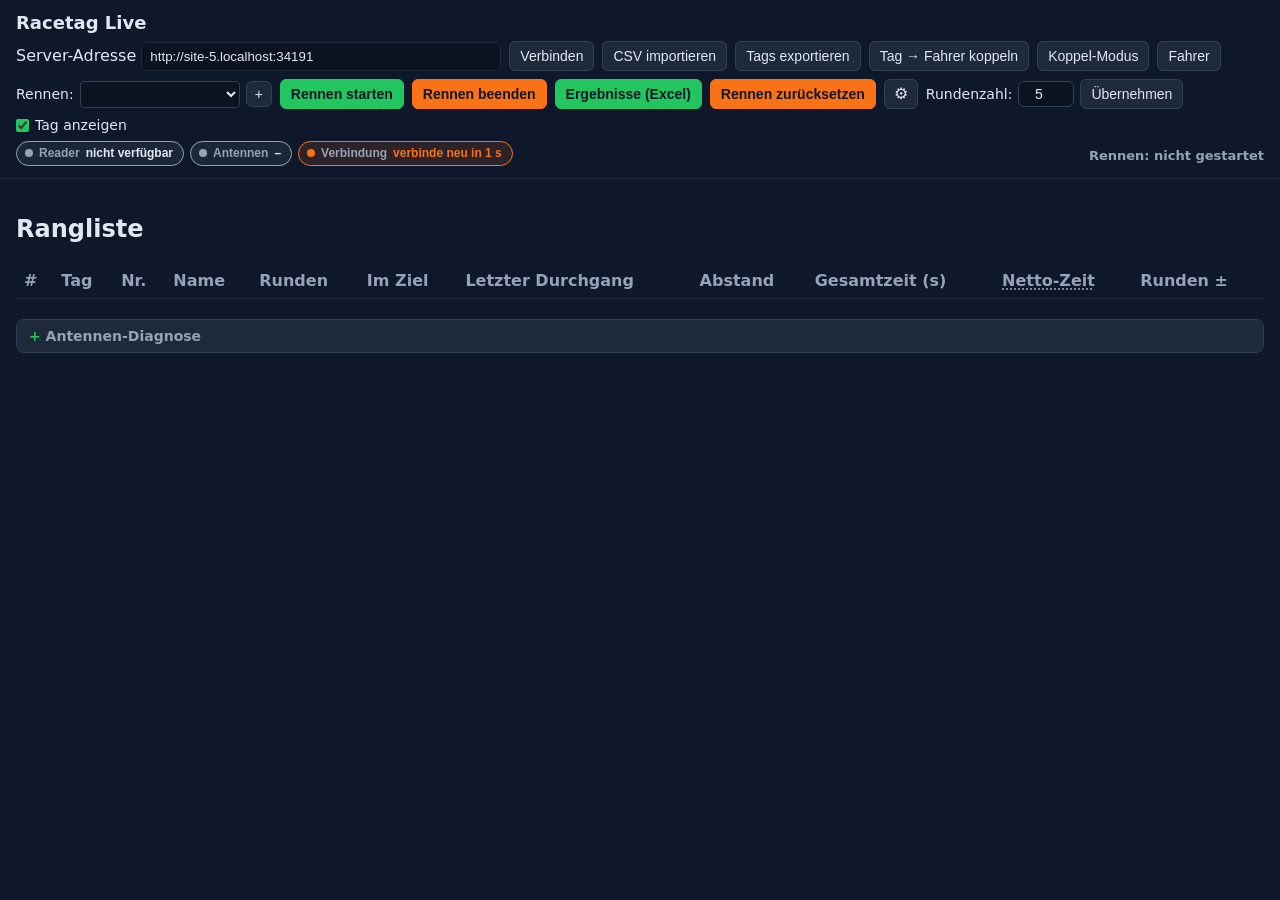
==== commit 250cd2b7: "feat(export): Excel results workbook and raw-readings export Two field requests from the first Windo" ====
--- a/apps/frontend/index.html
+++ b/apps/frontend/index.html
@@ -45,8 +45,9 @@
         <button id="endRaceBtn" class="btn-warn">Rennen beenden</button>
         <!-- Reopen (undo accidental End race) — hidden unless race ended -->
         <button id="reopenRaceBtn" hidden>Rennen wieder öffnen</button>
-        <!-- Export CSV results -->
-        <button id="exportCsvBtn">Ergebnisse exportieren</button>
+        <!-- Results workbook (.xlsx) — the operator's primary export. The CSV
+             variant kept its id and moved into Einstellungen → Erweitert. -->
+        <button id="exportXlsxBtn" class="btn-primary">Ergebnisse (Excel)</button>
         <!-- W-036: Reset race -->
         <button id="resetRaceBtn" class="btn-warn">Rennen zurücksetzen</button>
         <!-- W-074: Settings -->
@@ -358,7 +359,8 @@
     <!-- W-074: Settings modal (C4, D4, D6)
          Sections: Reader (live status, discovery, reconnect, IP, power),
          Rennen (lap interval, total laps, snapshot interval), Erweitert
-         (desktop only; receives the tag-column toggle), Hilfe & Support
+         (Excel readings export, results CSV; desktop also gets the
+         tag-column toggle), Hilfe & Support
          (assistant, desktop-only data folder + support bundle, version).
          Only the input fields are applied by "Speichern" (sticky footer); the
          action buttons act immediately.
@@ -426,9 +428,33 @@
           </div>
         </section>
 
-        <details id="settingsAdvanced" class="settings-details" hidden>
+        <details id="settingsAdvanced" class="settings-details">
           <summary id="settingsAdvancedSummary">Erweitert</summary>
-          <div id="settingsAdvancedBody" class="settings-details-body"></div>
+          <div id="settingsAdvancedBody" class="settings-details-body">
+            <!-- Raw readings workbook (data check): GET /races/{id}/readings.xlsx
+                 for the active race, GET /readings.xlsx for every race. -->
+            <div class="settings-button-row">
+              <button id="exportReadingsXlsxBtn" type="button">Alle Lesungen (Excel)</button>
+              <label class="toggle-control" for="readingsScopeSelect">
+                Umfang:
+                <select id="readingsScopeSelect">
+                  <option value="race" selected>Nur dieses Rennen</option>
+                  <option value="all">Alle Rennen</option>
+                </select>
+              </label>
+            </div>
+            <p class="settings-hint">
+              Für die Datenprüfung: enthält jede gespeicherte Lesung – auch die,
+              die keine Runde ergeben hat.
+            </p>
+            <div id="exportReadingsStatus" class="inline-status" hidden></div>
+            <!-- Results as CSV, moved out of the header (id unchanged). -->
+            <div class="settings-button-row">
+              <button id="exportCsvBtn" type="button">Ergebnisse als CSV</button>
+            </div>
+            <!-- Desktop build: script.js applyAppMode() appends the
+                 tag-column toggle from the header here. -->
+          </div>
         </details>
 
         <section class="settings-section" aria-labelledby="settingsSupportHeading">
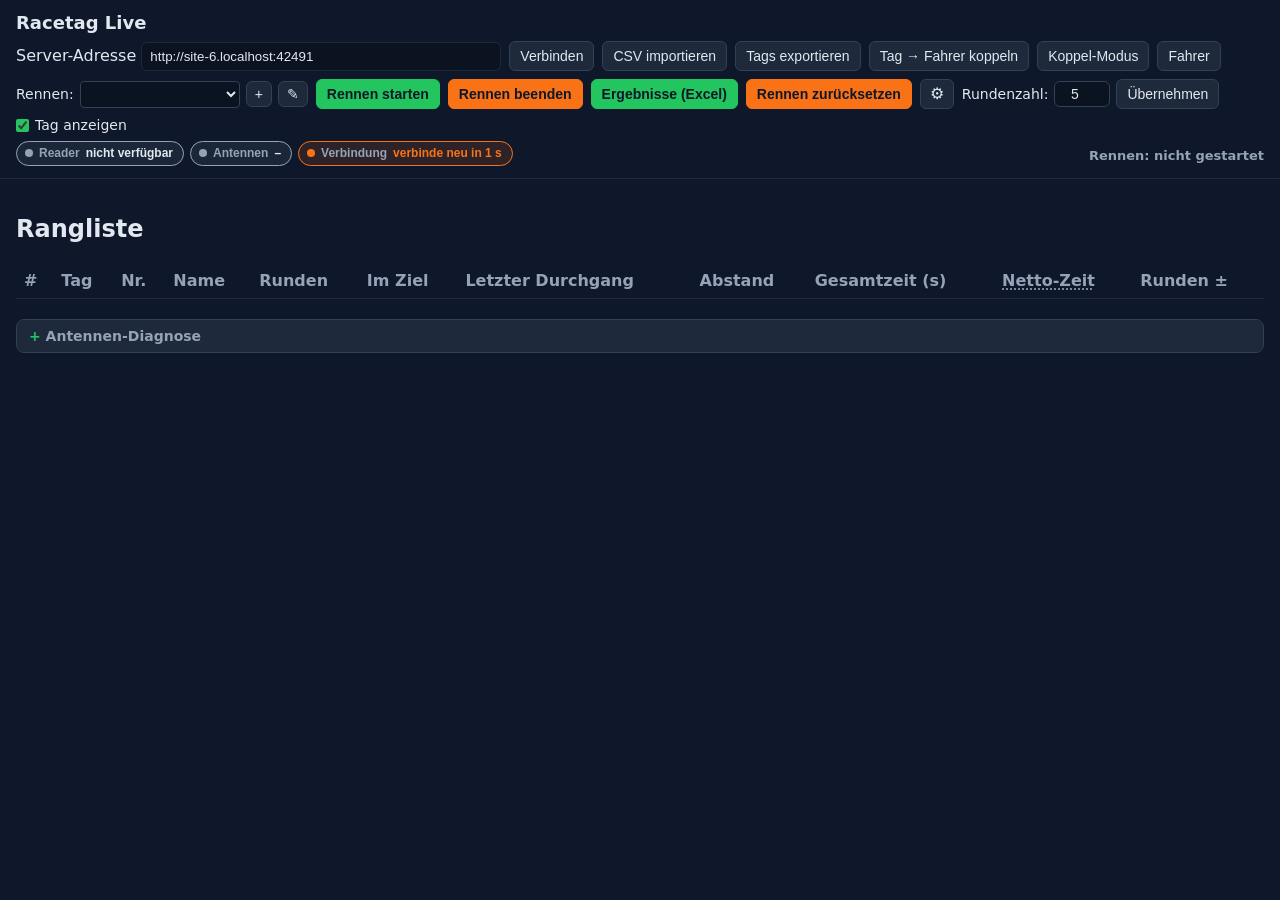
==== commit 505161f9: "feat(ui): Rennen bearbeiten, Kopplung löschen, Startliste und Tags als Excel Five items from the fie" ====
--- a/apps/frontend/index.html
+++ b/apps/frontend/index.html
@@ -38,6 +38,8 @@
           Rennen:
           <select id="raceSelect"></select>
           <button id="newRaceBtn" title="Neues Rennen anlegen" aria-label="Neues Rennen anlegen">+</button>
+          <button id="editRaceBtn" title="Rennen umbenennen oder löschen"
+                  aria-label="Rennen umbenennen oder löschen">&#9998;</button>
         </label>
         <!-- Race start (explicit-start model) -->
         <button id="startRaceBtn" class="btn-primary">Rennen starten</button>
@@ -115,6 +117,7 @@
           <div id="coupleCardTag" class="couple-card-tag"></div>
           <div id="coupleQueueNote" class="couple-queue-note" hidden></div>
           <button id="coupleRecoupleBtn" hidden>&#196;ndern (neu koppeln)</button>
+          <button id="coupleDeleteBtn" class="btn-warn" hidden>Kopplung l&#246;schen</button>
         </div>
         <!-- W-077: auto-assign loop — the app shows the next free number from
              the race's Nummernzirkel; waving an unknown tag couples it
@@ -244,6 +247,8 @@
         <div id="riderEditError" class="modal-error" hidden></div>
         <div class="modal-actions">
           <button id="riderEditSaveBtn" class="btn-primary" disabled>Speichern</button>
+          <button id="riderDeleteBtn" class="btn-warn" disabled>Kopplung löschen</button>
+          <button id="exportStartlistBtn">Startliste (Excel)</button>
           <button id="ridersCloseBtn">Schließen</button>
         </div>
       </div>
@@ -352,6 +357,40 @@
         <div class="modal-actions">
           <button id="newRaceSaveBtn" class="btn-primary">Anlegen</button>
           <button id="newRaceCancelBtn">Abbrechen</button>
+        </div>
+      </div>
+    </div>
+
+    <!-- Rename / delete a race. Deleting removes its riders and readings, so
+         the confirmation spells that out; the active race is switched away
+         from first, because the backend refuses to delete it (409). -->
+    <div id="editRaceModal" class="modal-backdrop" role="dialog" aria-modal="true"
+         aria-labelledby="editRaceModalTitle" hidden>
+      <div class="modal-box">
+        <h2 id="editRaceModalTitle" class="modal-title">Rennen bearbeiten</h2>
+
+        <div class="modal-field">
+          <label for="editRaceName">Name</label>
+          <input id="editRaceName" type="text" placeholder="z.B. 10 km Lauf" />
+        </div>
+
+        <div class="modal-field">
+          <label for="editRaceScheduled">Geplanter Start (optional)</label>
+          <input id="editRaceScheduled" type="datetime-local" />
+        </div>
+
+        <div class="modal-field">
+          <label for="editRaceTotalLaps">Rundenzahl</label>
+          <input id="editRaceTotalLaps" type="number" min="1" max="999" />
+        </div>
+
+        <div id="editRaceInfo" class="settings-hint"></div>
+        <div id="editRaceError" class="modal-error" hidden></div>
+
+        <div class="modal-actions">
+          <button id="editRaceSaveBtn" class="btn-primary">Speichern</button>
+          <button id="editRaceDeleteBtn" class="btn-warn">Rennen löschen</button>
+          <button id="editRaceCancelBtn">Schließen</button>
         </div>
       </div>
     </div>
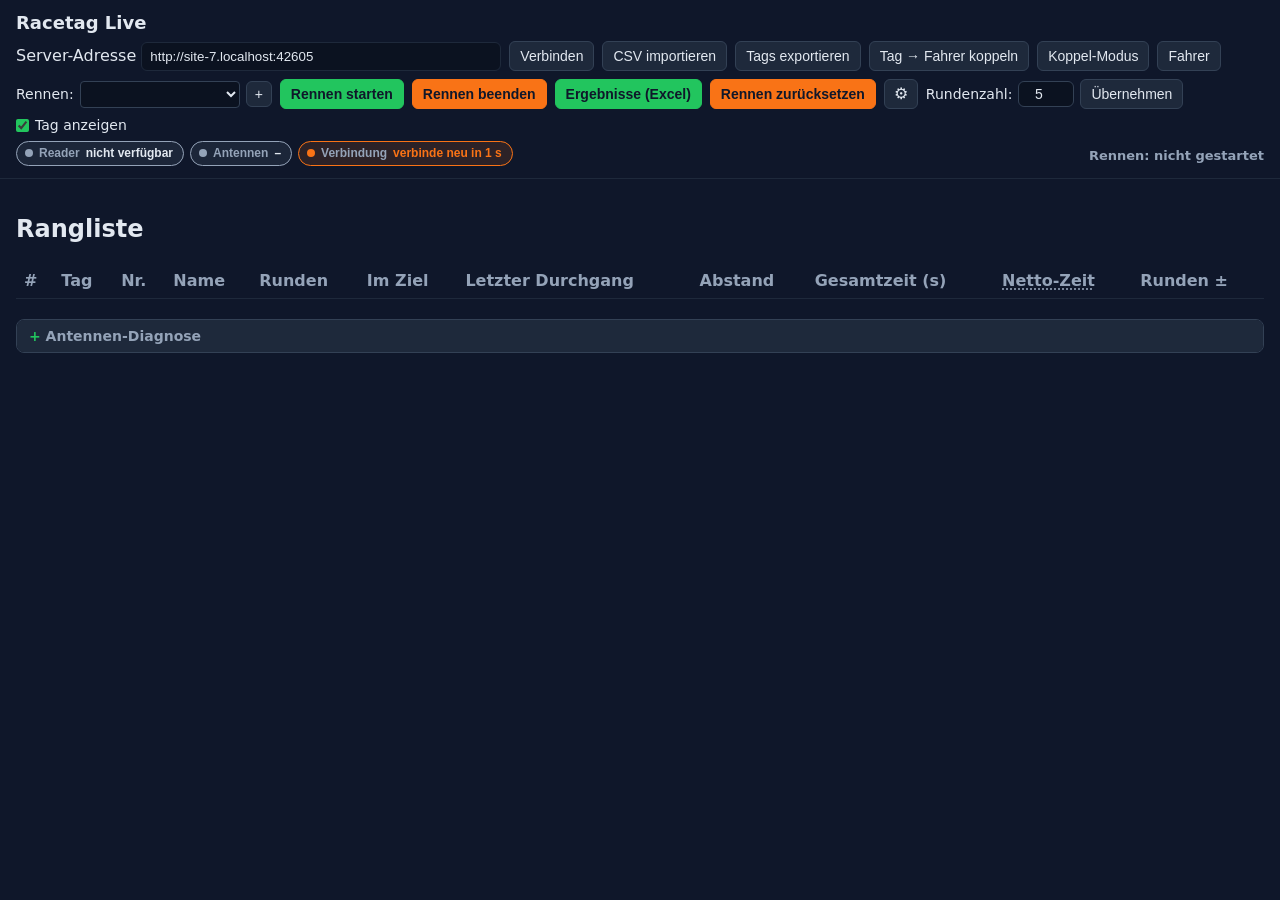
==== commit 614cba8f: "Merge pull request #4 from jan-knoblich/feature/excel-export Excel-Export: Ergebnisse für den Bedien" ====
--- a/apps/frontend/index.html
+++ b/apps/frontend/index.html
@@ -38,8 +38,6 @@
           Rennen:
           <select id="raceSelect"></select>
           <button id="newRaceBtn" title="Neues Rennen anlegen" aria-label="Neues Rennen anlegen">+</button>
-          <button id="editRaceBtn" title="Rennen umbenennen oder löschen"
-                  aria-label="Rennen umbenennen oder löschen">&#9998;</button>
         </label>
         <!-- Race start (explicit-start model) -->
         <button id="startRaceBtn" class="btn-primary">Rennen starten</button>
@@ -117,7 +115,6 @@
           <div id="coupleCardTag" class="couple-card-tag"></div>
           <div id="coupleQueueNote" class="couple-queue-note" hidden></div>
           <button id="coupleRecoupleBtn" hidden>&#196;ndern (neu koppeln)</button>
-          <button id="coupleDeleteBtn" class="btn-warn" hidden>Kopplung l&#246;schen</button>
         </div>
         <!-- W-077: auto-assign loop — the app shows the next free number from
              the race's Nummernzirkel; waving an unknown tag couples it
@@ -247,8 +244,6 @@
         <div id="riderEditError" class="modal-error" hidden></div>
         <div class="modal-actions">
           <button id="riderEditSaveBtn" class="btn-primary" disabled>Speichern</button>
-          <button id="riderDeleteBtn" class="btn-warn" disabled>Kopplung löschen</button>
-          <button id="exportStartlistBtn">Startliste (Excel)</button>
           <button id="ridersCloseBtn">Schließen</button>
         </div>
       </div>
@@ -357,40 +352,6 @@
         <div class="modal-actions">
           <button id="newRaceSaveBtn" class="btn-primary">Anlegen</button>
           <button id="newRaceCancelBtn">Abbrechen</button>
-        </div>
-      </div>
-    </div>
-
-    <!-- Rename / delete a race. Deleting removes its riders and readings, so
-         the confirmation spells that out; the active race is switched away
-         from first, because the backend refuses to delete it (409). -->
-    <div id="editRaceModal" class="modal-backdrop" role="dialog" aria-modal="true"
-         aria-labelledby="editRaceModalTitle" hidden>
-      <div class="modal-box">
-        <h2 id="editRaceModalTitle" class="modal-title">Rennen bearbeiten</h2>
-
-        <div class="modal-field">
-          <label for="editRaceName">Name</label>
-          <input id="editRaceName" type="text" placeholder="z.B. 10 km Lauf" />
-        </div>
-
-        <div class="modal-field">
-          <label for="editRaceScheduled">Geplanter Start (optional)</label>
-          <input id="editRaceScheduled" type="datetime-local" />
-        </div>
-
-        <div class="modal-field">
-          <label for="editRaceTotalLaps">Rundenzahl</label>
-          <input id="editRaceTotalLaps" type="number" min="1" max="999" />
-        </div>
-
-        <div id="editRaceInfo" class="settings-hint"></div>
-        <div id="editRaceError" class="modal-error" hidden></div>
-
-        <div class="modal-actions">
-          <button id="editRaceSaveBtn" class="btn-primary">Speichern</button>
-          <button id="editRaceDeleteBtn" class="btn-warn">Rennen löschen</button>
-          <button id="editRaceCancelBtn">Schließen</button>
         </div>
       </div>
     </div>
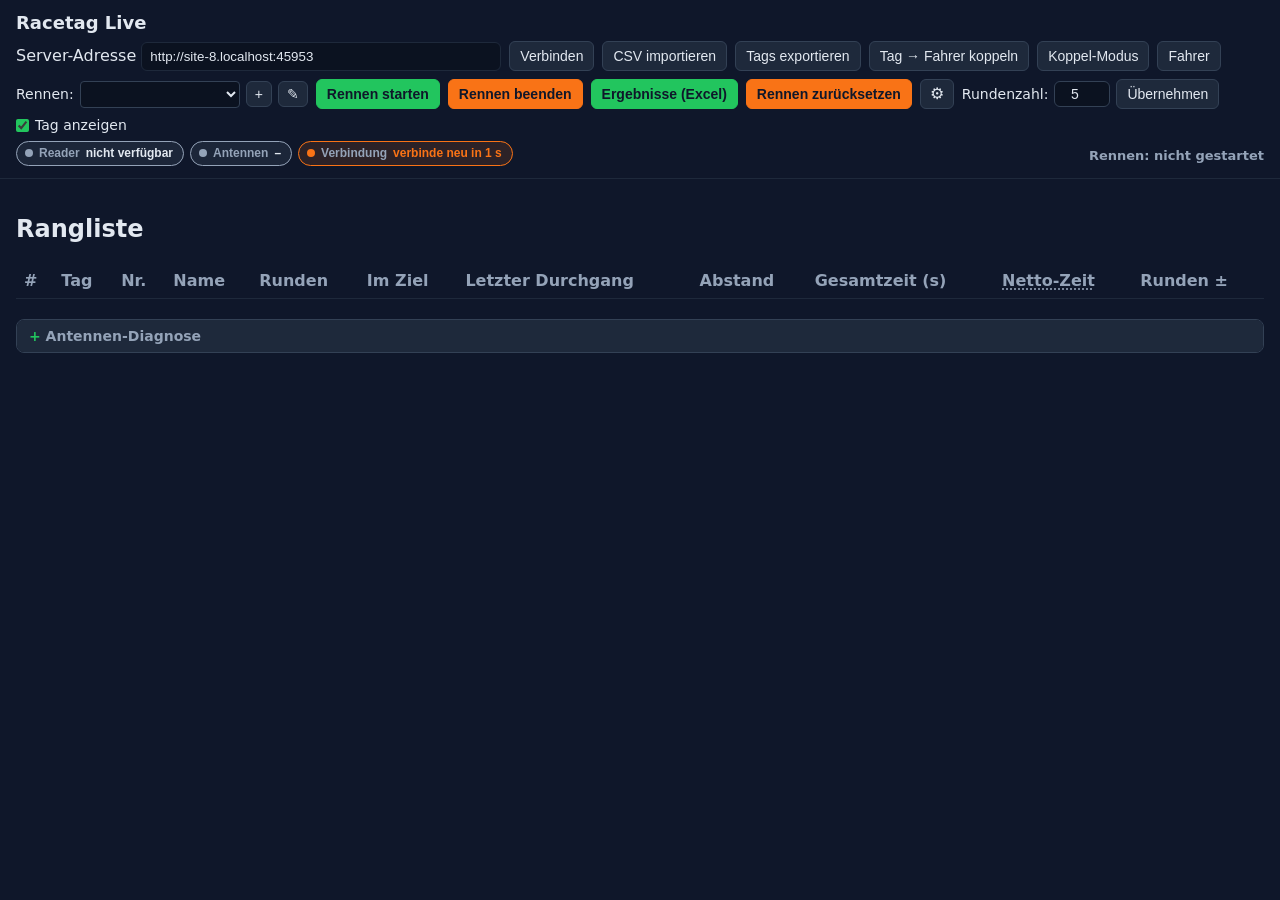
==== commit d45e063c: "feat(race): Startschuss nachträglich, Mindestabstand je Rennen, keine Runden nach dem Ziel Three fix" ====
--- a/apps/frontend/index.html
+++ b/apps/frontend/index.html
@@ -38,9 +38,13 @@
           Rennen:
           <select id="raceSelect"></select>
           <button id="newRaceBtn" title="Neues Rennen anlegen" aria-label="Neues Rennen anlegen">+</button>
+          <button id="editRaceBtn" title="Rennen umbenennen oder löschen"
+                  aria-label="Rennen umbenennen oder löschen">&#9998;</button>
         </label>
         <!-- Race start (explicit-start model) -->
-        <button id="startRaceBtn" class="btn-primary">Rennen starten</button>
+        <!-- Disabled until the race state has loaded (renderRaceStatus), so a
+             click during start-up cannot silently go nowhere. -->
+        <button id="startRaceBtn" class="btn-primary" disabled>Rennen starten</button>
         <!-- End race (multi-race) -->
         <button id="endRaceBtn" class="btn-warn">Rennen beenden</button>
         <!-- Reopen (undo accidental End race) — hidden unless race ended -->
@@ -89,6 +93,13 @@
            target="_blank" rel="noopener noreferrer" hidden></a>
       </div>
       <div class="race-status" id="raceStatus">Rennen: nicht gestartet</div>
+      <!-- Riders were read before the recorded start: offer to correct it. -->
+      <div id="startWarning" class="start-warning" role="status" hidden>
+        <span id="startWarningText"></span>
+        <button id="startWarningFixBtn" type="button">Startzeit anpassen</button>
+        <button id="startWarningDismissBtn" type="button" class="btn-icon"
+                aria-label="Hinweis ausblenden">&times;</button>
+      </div>
     </header>
 
     <main>
@@ -115,6 +126,7 @@
           <div id="coupleCardTag" class="couple-card-tag"></div>
           <div id="coupleQueueNote" class="couple-queue-note" hidden></div>
           <button id="coupleRecoupleBtn" hidden>&#196;ndern (neu koppeln)</button>
+          <button id="coupleDeleteBtn" class="btn-warn" hidden>Kopplung l&#246;schen</button>
         </div>
         <!-- W-077: auto-assign loop — the app shows the next free number from
              the race's Nummernzirkel; waving an unknown tag couples it
@@ -244,6 +256,8 @@
         <div id="riderEditError" class="modal-error" hidden></div>
         <div class="modal-actions">
           <button id="riderEditSaveBtn" class="btn-primary" disabled>Speichern</button>
+          <button id="riderDeleteBtn" class="btn-warn" disabled>Kopplung löschen</button>
+          <button id="exportStartlistBtn">Startliste (Excel)</button>
           <button id="ridersCloseBtn">Schließen</button>
         </div>
       </div>
@@ -324,12 +338,29 @@
           <input id="newRaceFinalLaps" type="number" min="0" max="99" value="3" />
         </div>
 
-        <div class="modal-checkbox-row">
-          <input id="newRacePerRider" type="checkbox" />
-          <label for="newRacePerRider">
-            Einzelwertung (jeder Fahrer beendet sein Rennen selbst – aus = Kriterium)
-          </label>
-          <button type="button" id="newRacePerRiderInfo" class="rt-info" aria-label="Erklärung: Einzelwertung">i</button>
+        <!-- Field report 2026-09-27: the finish model was a checkbox that
+             defaulted to "criterium", and a run scored that way marks the
+             whole field finished as soon as the winner crosses. It is now an
+             explicit choice without a default. -->
+        <div class="modal-field">
+          <div class="modal-field-head">
+            <label for="newRaceFinishMode">Art der Wertung</label>
+            <button type="button" id="newRaceFinishModeInfo" class="rt-info" aria-label="Erklärung: Art der Wertung">i</button>
+          </div>
+          <select id="newRaceFinishMode">
+            <option value="" selected disabled>Bitte wählen …</option>
+            <option value="per_rider">Lauf / Zeitfahren – jeder ist nach seiner eigenen Rundenzahl im Ziel</option>
+            <option value="leader">Kriterium – das Rennen endet, sobald der Sieger im Ziel ist</option>
+          </select>
+        </div>
+
+        <div class="modal-field">
+          <div class="modal-field-head">
+            <label for="newRaceFastestLap">Schnellste Runde in Minuten (optional)</label>
+            <button type="button" id="newRaceFastestLapInfo" class="rt-info" aria-label="Erklärung: Schnellste Runde">i</button>
+          </div>
+          <input id="newRaceFastestLap" type="text" inputmode="decimal" autocomplete="off" placeholder="z. B. 8" />
+          <p id="newRaceFastestLapHint" class="settings-hint"></p>
         </div>
 
         <div class="modal-field">
@@ -352,6 +383,94 @@
         <div class="modal-actions">
           <button id="newRaceSaveBtn" class="btn-primary">Anlegen</button>
           <button id="newRaceCancelBtn">Abbrechen</button>
+        </div>
+      </div>
+    </div>
+
+    <!-- Shown when "Rennen starten" is pressed although many riders were
+         already read in the minutes before (field report 2026-09-27: the
+         button was pressed 5.5 minutes after the gun). -->
+    <div id="startRaceModal" class="modal-backdrop" role="dialog" aria-modal="true"
+         aria-labelledby="startRaceModalTitle" hidden>
+      <div class="modal-box">
+        <h2 id="startRaceModalTitle" class="modal-title">Läuft das Rennen schon?</h2>
+        <p id="startRaceModalText" class="assistant-text"></p>
+        <div class="modal-field">
+          <label for="startRaceTime">Startschuss (Uhrzeit)</label>
+          <input id="startRaceTime" type="time" step="1" />
+          <p class="settings-hint">Steht die Messstelle nicht direkt am Start, fiel der Startschuss
+            etwas früher als die erste Lesung. Dann die Uhrzeit entsprechend vorstellen.</p>
+        </div>
+        <div id="startRaceError" class="modal-error" hidden></div>
+        <div class="modal-actions">
+          <button id="startRaceWithTimeBtn" class="btn-primary">Mit dieser Startzeit starten</button>
+          <button id="startRaceNowBtn">Jetzt starten</button>
+          <button id="startRaceCancelBtn">Abbrechen</button>
+        </div>
+      </div>
+    </div>
+
+    <!-- Rename / delete a race. Deleting removes its riders and readings, so
+         the confirmation spells that out; the active race is switched away
+         from first, because the backend refuses to delete it (409). -->
+    <div id="editRaceModal" class="modal-backdrop" role="dialog" aria-modal="true"
+         aria-labelledby="editRaceModalTitle" hidden>
+      <div class="modal-box">
+        <h2 id="editRaceModalTitle" class="modal-title">Rennen bearbeiten</h2>
+
+        <div class="modal-field">
+          <label for="editRaceName">Name</label>
+          <input id="editRaceName" type="text" placeholder="z.B. 10 km Lauf" />
+        </div>
+
+        <div class="modal-field">
+          <label for="editRaceScheduled">Geplanter Start (optional)</label>
+          <input id="editRaceScheduled" type="datetime-local" />
+        </div>
+
+        <div class="modal-field">
+          <label for="editRaceTotalLaps">Rundenzahl</label>
+          <input id="editRaceTotalLaps" type="number" min="1" max="999" />
+        </div>
+
+        <div class="modal-field">
+          <div class="modal-field-head">
+            <label for="editRaceFinishMode">Art der Wertung</label>
+            <button type="button" id="editRaceFinishModeInfo" class="rt-info" aria-label="Erklärung: Art der Wertung">i</button>
+          </div>
+          <select id="editRaceFinishMode">
+            <option value="per_rider">Lauf / Zeitfahren – jeder ist nach seiner eigenen Rundenzahl im Ziel</option>
+            <option value="leader">Kriterium – das Rennen endet, sobald der Sieger im Ziel ist</option>
+          </select>
+        </div>
+
+        <div class="modal-field">
+          <div class="modal-field-head">
+            <label for="editRaceFastestLap">Schnellste Runde in Minuten (optional)</label>
+            <button type="button" id="editRaceFastestLapInfo" class="rt-info" aria-label="Erklärung: Schnellste Runde">i</button>
+          </div>
+          <input id="editRaceFastestLap" type="text" inputmode="decimal" autocomplete="off" placeholder="z. B. 8" />
+          <p id="editRaceFastestLapHint" class="settings-hint"></p>
+        </div>
+
+        <!-- Only for a started race: correct the start after the fact. All
+             readings are stored, so the laps are recounted from them. -->
+        <div class="modal-field" id="editRaceStartField" hidden>
+          <div class="modal-field-head">
+            <label for="editRaceStartTime">Startschuss (Uhrzeit)</label>
+            <button type="button" id="editRaceStartTimeInfo" class="rt-info" aria-label="Erklärung: Startschuss">i</button>
+          </div>
+          <input id="editRaceStartTime" type="time" step="1" />
+          <p class="settings-hint">Änderst du die Uhrzeit, zählt Racetag alle Runden aus den gespeicherten Lesungen neu.</p>
+        </div>
+
+        <div id="editRaceInfo" class="settings-hint"></div>
+        <div id="editRaceError" class="modal-error" hidden></div>
+
+        <div class="modal-actions">
+          <button id="editRaceSaveBtn" class="btn-primary">Speichern</button>
+          <button id="editRaceDeleteBtn" class="btn-warn">Rennen löschen</button>
+          <button id="editRaceCancelBtn">Schließen</button>
         </div>
       </div>
     </div>
@@ -603,6 +722,19 @@
             <label for="assistantRaceLaps">Rundenzahl</label>
             <input id="assistantRaceLaps" type="number" min="1" max="999" step="1" value="5" />
           </div>
+          <div class="modal-field">
+            <label for="assistantRaceFinishMode">Art der Wertung</label>
+            <select id="assistantRaceFinishMode">
+              <option value="" selected disabled>Bitte wählen …</option>
+            <option value="per_rider">Lauf / Zeitfahren – jeder ist nach seiner eigenen Rundenzahl im Ziel</option>
+            <option value="leader">Kriterium – das Rennen endet, sobald der Sieger im Ziel ist</option>
+            </select>
+          </div>
+          <div class="modal-field">
+            <label for="assistantRaceFastestLap">Schnellste Runde in Minuten (optional)</label>
+            <input id="assistantRaceFastestLap" type="text" inputmode="decimal" autocomplete="off" placeholder="z. B. 8" />
+            <p id="assistantRaceFastestLapHint" class="settings-hint"></p>
+          </div>
           <div id="assistantRaceError" class="modal-error" hidden></div>
         </section>
 
--- a/apps/frontend/styles.css
+++ b/apps/frontend/styles.css
@@ -983,3 +983,28 @@
   .assistant-progress li { font-size: 11px; padding: 4px; }
   .modal-actions { flex-wrap: wrap; }
 }
+
+/* Riders were read before the recorded start (Hubland 2026-09-27). */
+.start-warning {
+  display: flex;
+  align-items: center;
+  gap: 8px;
+  flex-wrap: wrap;
+  margin-top: 6px;
+  padding: 6px 10px;
+  border: 1px solid var(--warn);
+  border-radius: 6px;
+  background: rgba(255, 193, 7, 0.12);
+  color: var(--fg);
+  font-size: 13px;
+}
+.start-warning[hidden] { display: none; }
+.start-warning span { flex: 1 1 260px; }
+
+/* Crossings after the rider's own finish: shown, never counted. */
+.post-finish {
+  margin-left: 4px;
+  font-size: 11px;
+  color: var(--muted);
+  cursor: help;
+}
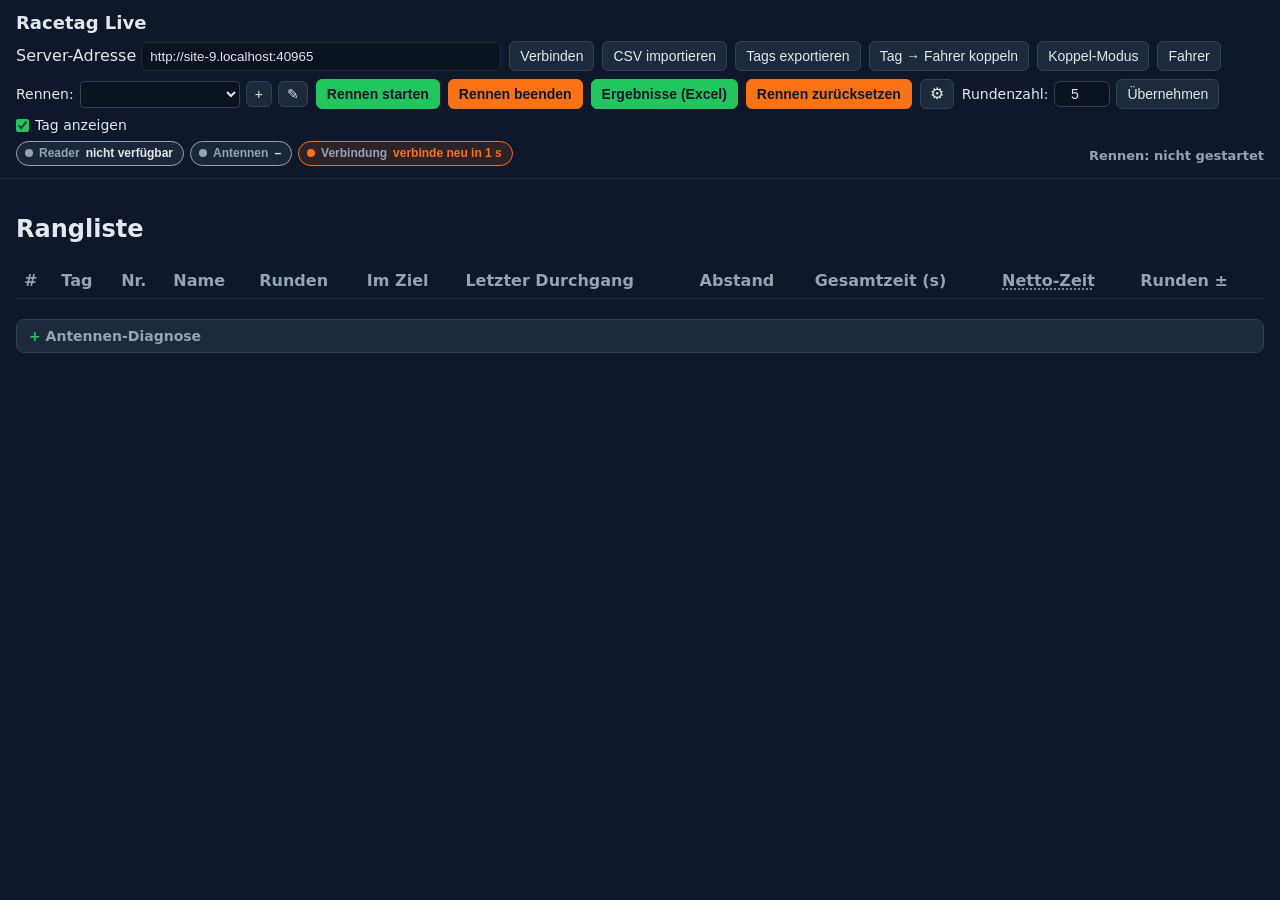
==== commit 39088149: "feat(race): Unbekannte Tags koppeln, Warnung beim Beenden, Doku - GET /race/unknown-tags and a statu" ====
--- a/apps/frontend/index.html
+++ b/apps/frontend/index.html
@@ -87,6 +87,12 @@
           <span class="status-pill-label">Verbindung</span>
           <span id="pillConnectionText" class="status-pill-text">verbinde&hellip;</span>
         </button>
+        <!-- Tags read but not coupled: their passes do not count. -->
+        <button id="pillUnknown" type="button" class="status-pill status-pill--neutral" hidden>
+          <span class="status-pill-dot" aria-hidden="true"></span>
+          <span class="status-pill-label">Unbekannte Tags</span>
+          <span id="pillUnknownText" class="status-pill-text">0</span>
+        </button>
         <span id="statusMessage" class="status-message" role="status" aria-live="polite" hidden></span>
         <!-- D7: shown only when GitHub has a newer release than /config version -->
         <a id="updateNotice" class="update-notice" href="https://github.com/jan-knoblich/racetag/releases/latest"
@@ -283,6 +289,9 @@
           <input id="modalName" type="text" placeholder="z. B. Erika Mustermann" />
         </div>
 
+        <p id="modalRecountNote" class="settings-hint" hidden>
+          Dieser Tag ist schon gelaufen. Seine bisherigen Durchfahrten werden nach dem Koppeln mitgezählt.
+        </p>
         <div id="modalError" class="modal-error" hidden></div>
 
         <div class="modal-actions">
@@ -383,6 +392,19 @@
         <div class="modal-actions">
           <button id="newRaceSaveBtn" class="btn-primary">Anlegen</button>
           <button id="newRaceCancelBtn">Abbrechen</button>
+        </div>
+      </div>
+    </div>
+
+    <!-- Tags read but not coupled to a start number (pill "Unbekannte Tags"). -->
+    <div id="unknownTagsModal" class="modal-backdrop" role="dialog" aria-modal="true"
+         aria-labelledby="unknownTagsModalTitle" hidden>
+      <div class="modal-box riders-box">
+        <h2 id="unknownTagsModalTitle" class="modal-title">Unbekannte Tags</h2>
+        <p id="unknownTagsIntro" class="assistant-text"></p>
+        <ul id="unknownTagsList" class="riders-list unknown-tags-list"></ul>
+        <div class="modal-actions">
+          <button id="unknownTagsCloseBtn">Schließen</button>
         </div>
       </div>
     </div>
--- a/apps/frontend/styles.css
+++ b/apps/frontend/styles.css
@@ -1008,3 +1008,12 @@
   color: var(--muted);
   cursor: help;
 }
+
+/* Unknown-tags list: text on the left, "Koppeln" on the right. */
+.unknown-tag-row {
+  display: flex;
+  align-items: center;
+  justify-content: space-between;
+  gap: 8px;
+}
+.unknown-tag-text { flex: 1 1 auto; min-width: 0; }
